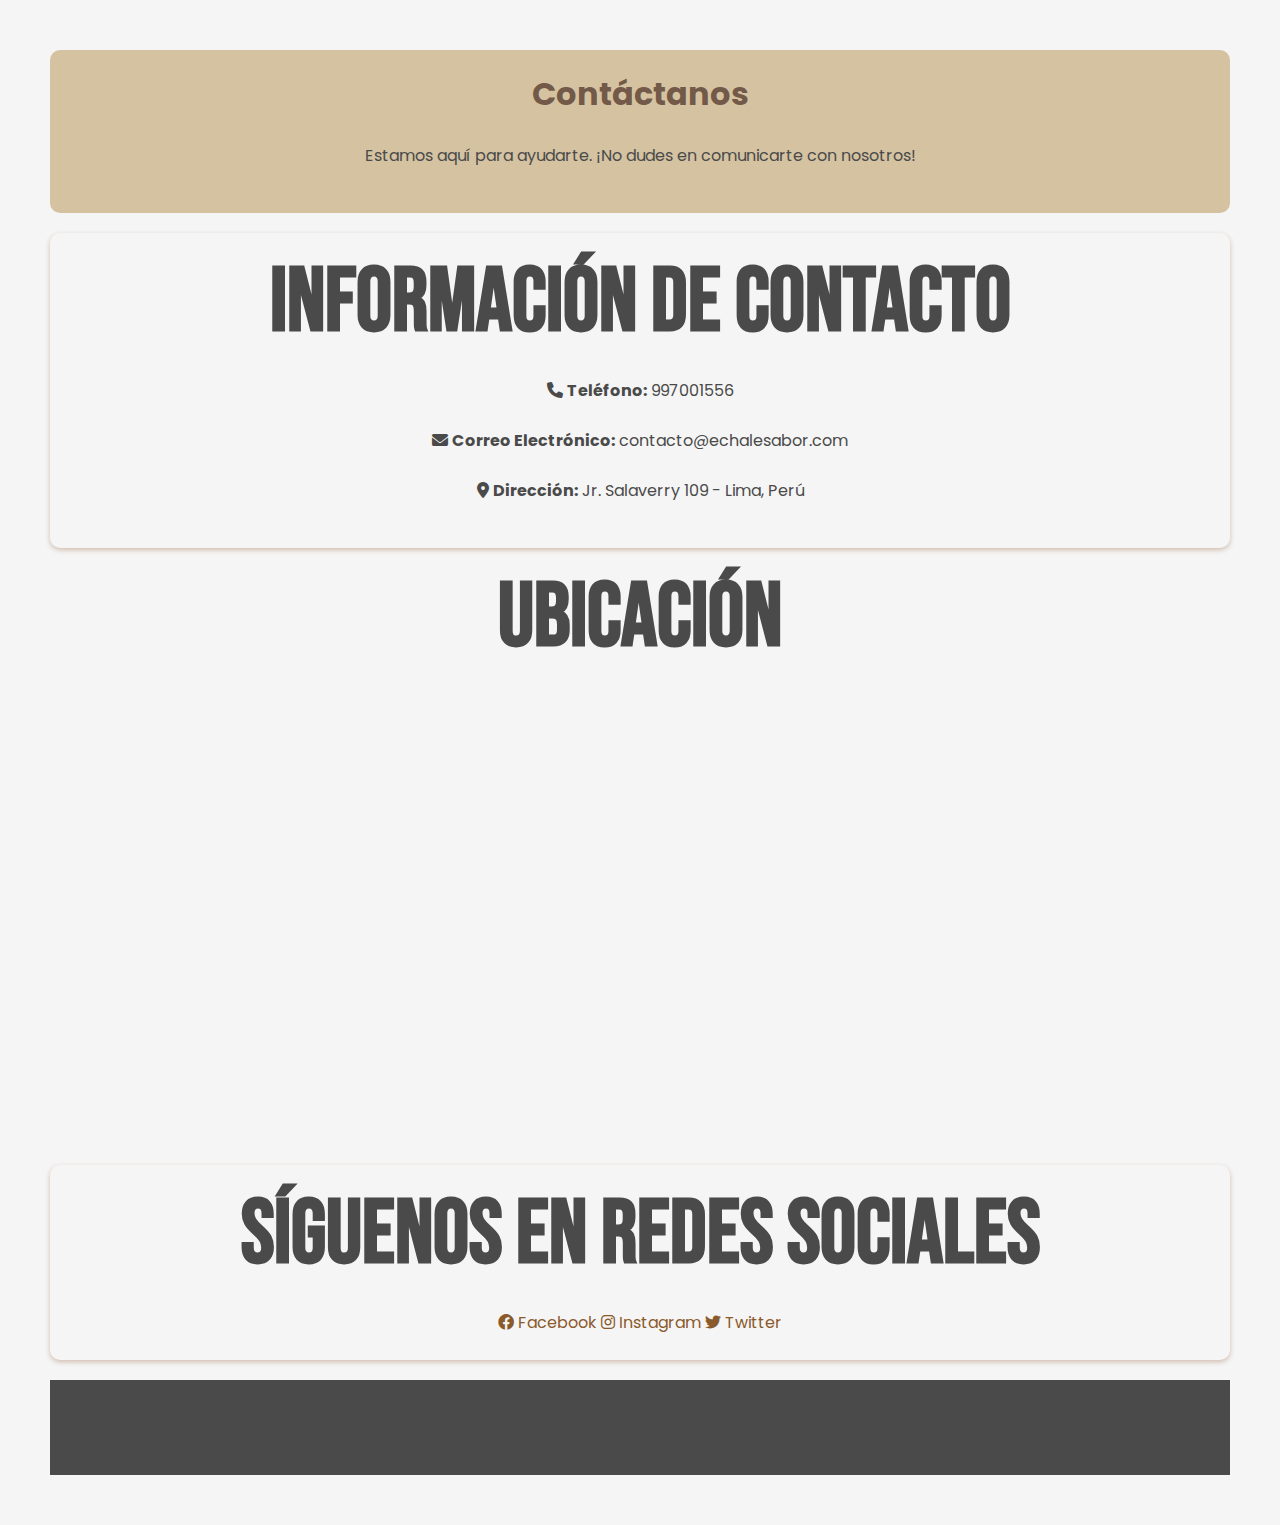
==== contacto.html @ d7a32212 "Add files via upload" ====
<!DOCTYPE html>
<html lang="es">
<head>
    <meta charset="UTF-8">
    <meta name="viewport" content="width=device-width, initial-scale=1.0">
    <title>Contacto - E'Chale Sabor</title>
    <link rel="stylesheet" href="style.css"> <!-- Asegúrate de tener este archivo o ajusta según sea necesario -->
    <link rel="stylesheet" href="https://cdnjs.cloudflare.com/ajax/libs/font-awesome/6.0.0-beta3/css/all.min.css">
</head>
<body>
    <header>
        <h1>Contáctanos</h1>
        <p>Estamos aquí para ayudarte. ¡No dudes en comunicarte con nosotros!</p>
    </header>

    <main>
        <section class="contact-info">
            <h2>Información de Contacto</h2>
            <p><i class="fas fa-phone"></i> <strong>Teléfono:</strong> 997001556</p>
            <p><i class="fas fa-envelope"></i> <strong>Correo Electrónico:</strong> contacto@echalesabor.com</p>
            <p><i class="fas fa-map-marker-alt"></i> <strong>Dirección:</strong> Jr. Salaverry 109 - Lima, Perú</p>
        </section>

        <section id="map" class="map">
            <h2>Ubicación</h2>
            <iframe src="https://www.google.com/maps/embed?pb=!1m18!1m12!1m3!1d3919.012574843016!2d-77.02117168570365!3d-12.046456861825438!2m3!1f0!2f0!3f0!3m2!1i1024!2i768!4f13.1!3m3!1m2!1s0x9105c4b1a2c8b7b7%3A0xa313eb46c448fa66!2sJr.%20Salaverry%20109%2C%20Lima%2C%20Per%C3%BA!5e0!3m2!1ses-419!2sco!4v1695848679001!5m2!1ses-419!2sco" 
                width="600" height="450" style="border:0;" allowfullscreen="" loading="lazy"></iframe>
        </section>

        <section class="social-media">
            <h2>Síguenos en Redes Sociales</h2>
            <a href="https://www.facebook.com" target="_blank"><i class="fab fa-facebook"></i> Facebook</a>
            <a href="https://www.instagram.com" target="_blank"><i class="fab fa-instagram"></i> Instagram</a>
            <a href="https://www.twitter.com" target="_blank"><i class="fab fa-twitter"></i> Twitter</a>
        </section>
    </main>

    <footer>
        <p>© 2023 E'Chale Sabor - Todos los derechos reservados</p>
    </footer>

    <style>
        body {
            font-family: 'Poppins', sans-serif;
            background-color: #f5f5f5;
            color: #53372bc2;
            text-align: center;
            padding: 50px;
        }
        header {
            background-color: #d4c2a1;
            padding: 20px;
            border-radius: 10px;
            margin-bottom: 20px;
        }
        .contact-info, .social-media {
            margin: 20px 0;
            padding: 20px;
            background-color: #f5f5f5;
            border-radius: 10px;
            box-shadow: 0 2px 5px #8542164f;
        }
        a {
            color: #8b5a2b;
            text-decoration: none;
            display: inline-block;
            margin: 5px 0;
        }
        a:hover {
            text-decoration: underline;
        }
        .map {
            margin: 20px 0;
        }
        footer {
            margin-top: 20px;
            padding: 10px;
            background-color: #4a4a4a;
            color: #ffffff;
        }
    </style>
</body>
</html>
---- style.css ----
@import url('https://fonts.googleapis.com/css2?family=Poppins:wght@100;200;300;400;500;600;700;800;900&display=swap');
@import url('https://fonts.googleapis.com/css2?family=Bebas+Neue&display=swap');

* {
    margin: 0;
    padding: 0;
    box-sizing: border-box;
    text-decoration: none;
    list-style: none;
}

body {
    font-family: "Poppins", sans-serif;
    background-color: #f5f5f5; 
    color: #4a4a4a; 
}

.container {
    max-width: 1200px;
    margin: 0 auto;
}

.header {
    background-position: center top;
    background-repeat: no-repeat;
    background-size: cover;
    min-height: 70vh;
    display: flex;
    align-items: center;
    justify-content: center;
    text-align: center;
    background-color: #fff8ea; 
}

.menu {
    position: absolute;
    top: 0;
    left: 0;
    right: 0;
    display: flex;
    align-items: center;
    justify-content: space-between;
    z-index: 1000;
}

.logo {
    background-image: url(img/logo.png);
    font-size: 24px;
    color: #8b5a2b; 
    font-weight: 800;
    text-transform: uppercase;
}

.navbar ul li {
    position: relative;
    float: left;
}

.navbar ul li a {
    font-size: 14px;
    padding: 20px;
    color: #6635196e;
    display: block;
}

.navbar ul li a:hover {
    color: #c19a6b; 
}

#menu {
    display: none;
}

.menu-icono {
    width: 25px;
}

.menu label {
    cursor: pointer;
    display: none;
}

.header-txt {
    margin-bottom: 45px;
}

.header-txt h1, 
.header-txt span, 
.header-txt h3 {
    font-size: 90px;
    letter-spacing: 5px;
    text-transform: uppercase;
    font-family: 'Bebas Neue', cursive;
    color: #8b5a2b; 
    margin-bottom: 15px;
}

.header-txt span {
    font-size: 25px;
}

.header-txt p {
    color: #4a4a4a; 
    padding: 0 250px;
    margin: 25px 0;
}

.btn-1 {
    display: inline-block;
    padding: 11px 25px;
    background-color: #8b5a2b;
    color: #FFFFFF; 
    text-transform: uppercase;
    letter-spacing: 2px;
    font-size: 20px;
    font-family: 'Bebas Neue', cursive;
    margin: 25px 0;
    border: 0;
}

.btn-1:hover {
    background-color: #c19a6b;
}

.header-dir {
    display: flex;
    justify-content: space-between;
    text-align: center;
    margin-top: 20px;
}

.dir h3 {
    font-size: 18px;
}

.dir p {
    font-size: 22px;
    color: #8b5a2b;
    text-transform: uppercase;
}

.welcome {
    display: flex;
}

.welcome-1 {
    background-image: url(img/LOGO\ ECHALE\ SABOR.png);
    background-position: center center;
    background-repeat: no-repeat;
    background-size: cover;
    width: 50%;
}

.welcome-2 {
    width: 50%;
    padding: 150px 250px 150px 100px;
    background-color: #d4c2a1; 
}

h2 {
    font-size: 90px;
    line-height: 100px;
    color: #4a4a4a; 
    text-transform: uppercase;
    font-family: 'Bebas Neue', cursive;
    margin-bottom: 20px;
}

p {
    font-size: 16px;
    color: #4a4a4a; 
    margin: 25px 0;
}

.services {
    padding: 100px 0;
    text-align: center;
}

.services-txt {
    display: flex;
    flex-direction: column;
    align-items: center;
}

hr {
    border: 1px solid #c19a6b; 
    width: 80px;
}

.services-txt p {
    padding: 50px 150px;
}

.service-group {
    display: flex;
    justify-content: space-between;
    margin: 45px 0;
}

.services-1 {
    background-color: #8b592b69; 
    padding: 35px 25px;
    margin: 0 10px;
    border-radius: 15px;
}

.services-1 img {
    width: 25px;
    margin-bottom: 15px;
}

.services-1 h3 {
    font-size: 25px;
    color: #FFFFFF; 
}

.services-1 a {
    color: #c19a6b; 
    font-size: 16px;
}

.prices {
    display: flex;
}

.prices-1 {
    width: 50%;
    padding: 150px 250px 150px 100px;
    background-color: #d4c2a1; 
}

table {
    margin: 40px 0;
    width: 100%;
    text-align: left;
    border-collapse: collapse;
}

tr {
    display: flex;
    justify-content: space-between;
    border-bottom: 1px solid #afafaf;
    margin-bottom: 20px;
}

th {
    color: #4a4a4a; 
    padding-bottom: 15px;
}

td {
    color: #8b592b9c; 
}

.prices-2 {
    background-image: url(img/lista.png);
    background-position: center center;
    background-repeat: no-repeat;
    background-size: cover;
    width: 50%;
}

.personal {
    padding: 100px 0;
    text-align: center;
}

.personal-txt {
    display: flex;
    flex-direction: column;
    align-items: center;
    text-align: center;
    margin-bottom: 25px;
}

.personal-group {
    display: flex;
    justify-content: space-between;
    margin-bottom: 35px;
}

.personal-1 {
    text-align: center;
}

.personal-1 img {
    width: 250px;
    border-radius: 15px;
    margin-bottom: 25px;
}

.personal-1 h3 {
    font-size: 22px;
}

.personal-1 p {
    padding: 0 50px;
}

.personal-1 a {
    color: #c19a6b; 
}

.footer-bg {
    background-position: center center;
    background-repeat: no-repeat;
    background-size: cover;
    text-align: center;
    padding: 100px 0;
    background-color: #c0ac93e3; 
}

form {
    display: flex;
    flex-direction: column;
    align-items: center;
}

.campo-1 {
    margin-bottom: 15px;
}

.campo {
    margin: 5px;
    padding: 20px 15px;
    width: 250px;
    background-color: #e2dbccf1; 
    border: 1px solid #8b5a2b; 
    outline: none;
    border-radius: 10px;
    color: #2b2a2a; 
    font-size: 14px;   
}

textarea {
    width: 520px !important;
}

.footer-txt {
    text-align: center;
    padding: 10px;
    background-color: #4a4a4a; 
    color: #FFFFFF; 
}

@media(max-width:991px) {
    .menu {
        padding: 20px;
    }

    .menu label {
        display: initial;
    }

    .menu .navbar {
        position: absolute;
        top: 100%;
        left: 0;
        right: 0;
        background-color: #d4c2a1; 
        display: none;
    }

    .navbar ul li {
        width: 100%;
    }

    #menu:checked ~ .navbar {
        display: initial;
    }

    .header {
        min-height: 50vh;
    }

    .header-txt h1, 
    .header-txt span, 
    .header-txt h3 {
        font-size: 60px; 
    }

    .header-txt span {
        font-size: 20px;
    }

    .welcome-2 {
        padding: 50px 50px;
    }

    h2 {
        font-size: 40px;
        line-height: 50px;
    }

    .service-group {
        flex-direction: column;
    }

    .services-1 {
        margin: 10px 0;
    }

    .personal-group {
        flex-direction: column;
    }
}
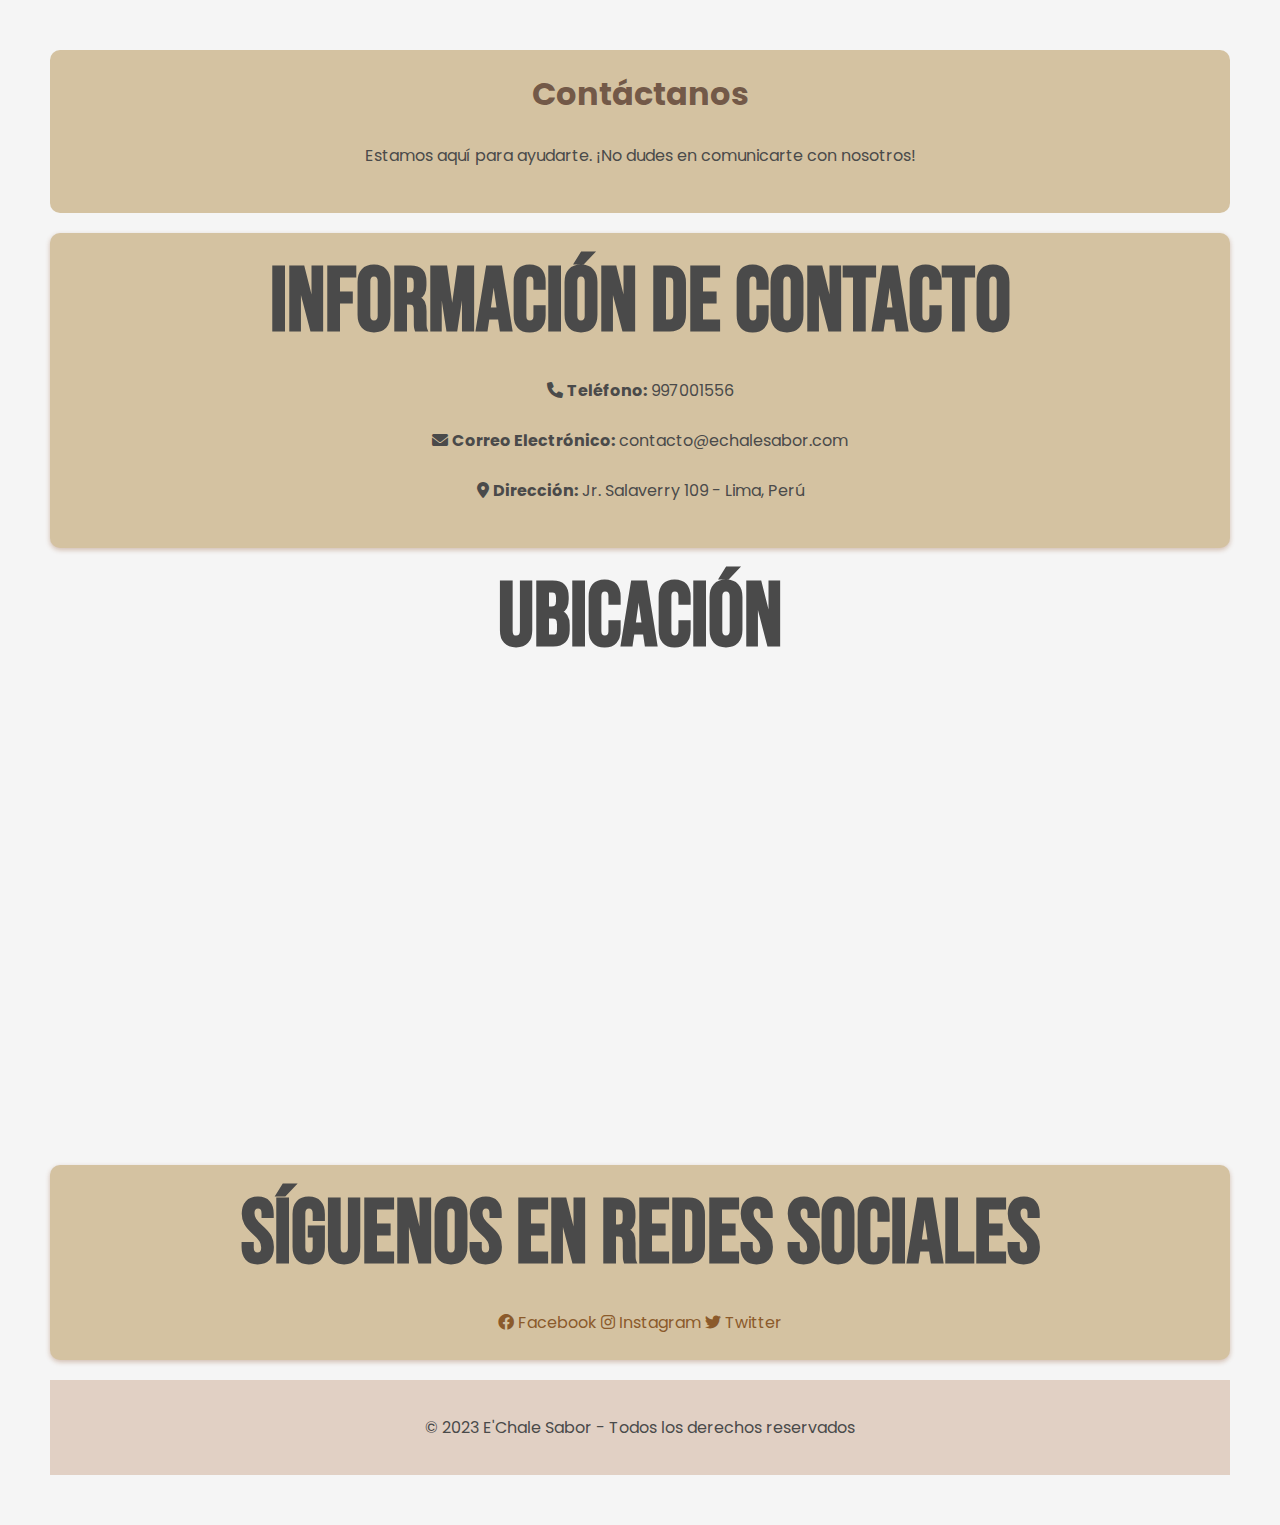
==== commit d1b63731: "Add files via upload" ====
--- a/contacto.html
+++ b/contacto.html
@@ -4,7 +4,7 @@
     <meta charset="UTF-8">
     <meta name="viewport" content="width=device-width, initial-scale=1.0">
     <title>Contacto - E'Chale Sabor</title>
-    <link rel="stylesheet" href="style.css"> <!-- Asegúrate de tener este archivo o ajusta según sea necesario -->
+    <link rel="stylesheet" href="style.css">
     <link rel="stylesheet" href="https://cdnjs.cloudflare.com/ajax/libs/font-awesome/6.0.0-beta3/css/all.min.css">
 </head>
 <body>
@@ -56,7 +56,7 @@
         .contact-info, .social-media {
             margin: 20px 0;
             padding: 20px;
-            background-color: #f5f5f5;
+            background-color: #d4c2a1;
             border-radius: 10px;
             box-shadow: 0 2px 5px #8542164f;
         }
@@ -75,7 +75,7 @@
         footer {
             margin-top: 20px;
             padding: 10px;
-            background-color: #4a4a4a;
+            background-color: #9c4d1938;
             color: #ffffff;
         }
     </style>
--- a/style.css
+++ b/style.css
@@ -18,25 +18,25 @@
 .container {
     max-width: 1200px;
     margin: 0 auto;
+    padding: 0 20px; /* Evita que el contenido toque los bordes en pantallas pequeñas */
 }
 
 .header {
-    background-position: center top;
-    background-repeat: no-repeat;
-    background-size: cover;
+    background-color: #fff8ea; 
     min-height: 70vh;
     display: flex;
     align-items: center;
     justify-content: center;
     text-align: center;
-    background-color: #fff8ea; 
+    position: relative;
+    animation: fadeIn 1s ease; /* Animación al cargar */
 }
 
 .menu {
     position: absolute;
-    top: 0;
-    left: 0;
-    right: 0;
+    top: 20px;
+    left: 20px;
+    right: 20px;
     display: flex;
     align-items: center;
     justify-content: space-between;
@@ -44,15 +44,18 @@
 }
 
 .logo {
-    background-image: url(img/logo.png);
     font-size: 24px;
     color: #8b5a2b; 
     font-weight: 800;
     text-transform: uppercase;
+    transition: color 0.3s;
+}
+
+.logo:hover {
+    color: #c19a6b; /* Efecto hover para el logo */
 }
 
 .navbar ul li {
-    position: relative;
     float: left;
 }
 
@@ -60,11 +63,12 @@
     font-size: 14px;
     padding: 20px;
     color: #6635196e;
-    display: block;
+    transition: color 0.3s, transform 0.3s; /* Transición suave */
 }
 
 .navbar ul li a:hover {
     color: #c19a6b; 
+    transform: translateY(-2px); /* Movimiento en hover */
 }
 
 #menu {
@@ -82,11 +86,11 @@
 
 .header-txt {
     margin-bottom: 45px;
+    animation: slideInUp 0.5s ease; /* Animación de entrada */
 }
 
 .header-txt h1, 
-.header-txt span, 
-.header-txt h3 {
+.header-txt span {
     font-size: 90px;
     letter-spacing: 5px;
     text-transform: uppercase;
@@ -101,8 +105,9 @@
 
 .header-txt p {
     color: #4a4a4a; 
-    padding: 0 250px;
+    padding: 0 50px; /* Ajustado para pantallas pequeñas */
     margin: 25px 0;
+    line-height: 1.6; /* Mejor legibilidad */
 }
 
 .btn-1 {
@@ -116,10 +121,13 @@
     font-family: 'Bebas Neue', cursive;
     margin: 25px 0;
     border: 0;
+    border-radius: 5px; /* Añadido para un mejor diseño */
+    transition: background-color 0.3s, transform 0.3s; /* Transición suave */
 }
 
 .btn-1:hover {
     background-color: #c19a6b;
+    transform: scale(1.05); /* Efecto de escala en hover */
 }
 
 .header-dir {
@@ -141,19 +149,21 @@
 
 .welcome {
     display: flex;
+    flex-direction: row; /* Ajustado para una mejor disposición */
 }
 
 .welcome-1 {
     background-image: url(img/LOGO\ ECHALE\ SABOR.png);
-    background-position: center center;
+    background-position: center;
     background-repeat: no-repeat;
     background-size: cover;
     width: 50%;
+    animation: slideInLeft 0.5s ease;
 }
 
 .welcome-2 {
     width: 50%;
-    padding: 150px 250px 150px 100px;
+    padding: 150px 50px; /* Ajustado para pantallas pequeñas */
     background-color: #d4c2a1; 
 }
 
@@ -189,20 +199,27 @@
 }
 
 .services-txt p {
-    padding: 50px 150px;
+    padding: 50px 20px; /* Ajustado para pantallas pequeñas */
 }
 
 .service-group {
     display: flex;
     justify-content: space-between;
+    flex-wrap: wrap; /* Permite que se ajusten en pantallas pequeñas */
     margin: 45px 0;
 }
 
 .services-1 {
-    background-color: #8b592b69; 
+    background-color: rgba(139, 89, 43, 0.69); 
     padding: 35px 25px;
-    margin: 0 10px;
+    margin: 10px;
     border-radius: 15px;
+    flex: 1 1 300px; /* Añadido para que se ajusten en pantallas pequeñas */
+    transition: transform 0.3s; /* Transición suave */
+}
+
+.services-1:hover {
+    transform: translateY(-5px); /* Efecto de elevación en hover */
 }
 
 .services-1 img {
@@ -215,18 +232,14 @@
     color: #FFFFFF; 
 }
 
-.services-1 a {
-    color: #c19a6b; 
-    font-size: 16px;
-}
-
 .prices {
     display: flex;
+    flex-wrap: wrap; /* Permite que se ajusten en pantallas pequeñas */
 }
 
 .prices-1 {
     width: 50%;
-    padding: 150px 250px 150px 100px;
+    padding: 150px 50px; /* Ajustado para pantallas pequeñas */
     background-color: #d4c2a1; 
 }
 
@@ -238,10 +251,12 @@
 }
 
 tr {
-    display: flex;
-    justify-content: space-between;
     border-bottom: 1px solid #afafaf;
-    margin-bottom: 20px;
+    transition: background-color 0.3s; /* Transición suave */
+}
+
+tr:hover {
+    background-color: rgba(139, 89, 43, 0.1); /* Efecto hover en las filas */
 }
 
 th {
@@ -255,96 +270,102 @@
 
 .prices-2 {
     background-image: url(img/lista.png);
-    background-position: center center;
+    background-position: center;
     background-repeat: no-repeat;
     background-size: cover;
     width: 50%;
 }
 
-.personal {
+.contacto {
     padding: 100px 0;
     text-align: center;
 }
 
-.personal-txt {
+.contacto-container {
+    max-width: 600px;
+    margin: 0 auto; /* Centrado del formulario */
+}
+
+form {
     display: flex;
     flex-direction: column;
     align-items: center;
-    text-align: center;
-    margin-bottom: 25px;
-}
-
-.personal-group {
-    display: flex;
-    justify-content: space-between;
-    margin-bottom: 35px;
-}
-
-.personal-1 {
-    text-align: center;
-}
-
-.personal-1 img {
-    width: 250px;
-    border-radius: 15px;
-    margin-bottom: 25px;
-}
-
-.personal-1 h3 {
-    font-size: 22px;
-}
-
-.personal-1 p {
-    padding: 0 50px;
-}
-
-.personal-1 a {
-    color: #c19a6b; 
-}
-
-.footer-bg {
-    background-position: center center;
-    background-repeat: no-repeat;
-    background-size: cover;
-    text-align: center;
-    padding: 100px 0;
-    background-color: #c0ac93e3; 
-}
-
-form {
-    display: flex;
-    flex-direction: column;
-    align-items: center;
-}
-
-.campo-1 {
-    margin-bottom: 15px;
-}
-
-.campo {
+}
+
+label {
+    margin-bottom: 5px; 
+    font-weight: bold;
+}
+
+input, textarea {
     margin: 5px;
-    padding: 20px 15px;
-    width: 250px;
+    padding: 15px;
+    width: 100%; 
+    max-width: 400px; 
     background-color: #e2dbccf1; 
     border: 1px solid #8b5a2b; 
     outline: none;
     border-radius: 10px;
     color: #2b2a2a; 
     font-size: 14px;   
+    transition: border-color 0.3s; 
+}
+
+input:focus, textarea:focus {
+    border-color: #c19a6b;
 }
 
 textarea {
-    width: 520px !important;
+    height: 100px; 
+}
+
+.footer-bg {
+    background-color: #c0ac93e3; 
+    text-align: center;
+    padding: 100px 0;
 }
 
 .footer-txt {
     text-align: center;
     padding: 10px;
-    background-color: #4a4a4a; 
+    background-color: hsla(32, 55%, 35%, 0.836); 
     color: #FFFFFF; 
 }
 
-@media(max-width:991px) {
+
+@keyframes fadeIn {
+    from {
+        opacity: 0;
+    }
+    to {
+        opacity: 1;
+    }
+}
+
+@keyframes slideInUp {
+    from {
+        transform: translateY(50px);
+        opacity: 0;
+    }
+    to {
+        transform: translateY(0);
+        opacity: 1;
+    }
+}
+
+@keyframes slideInLeft {
+    from {
+        transform: translateX(-50px);
+        opacity: 0;
+    }
+    to {
+        transform: translateX(0);
+        opacity: 1;
+    }
+}
+
+
+@media(max-width: 991px) {
     .menu {
         padding: 20px;
     }
@@ -375,8 +396,7 @@
     }
 
     .header-txt h1, 
-    .header-txt span, 
-    .header-txt h3 {
+    .header-txt span {
         font-size: 60px; 
     }
 
@@ -385,7 +405,7 @@
     }
 
     .welcome-2 {
-        padding: 50px 50px;
+        padding: 50px 20px; 
     }
 
     h2 {
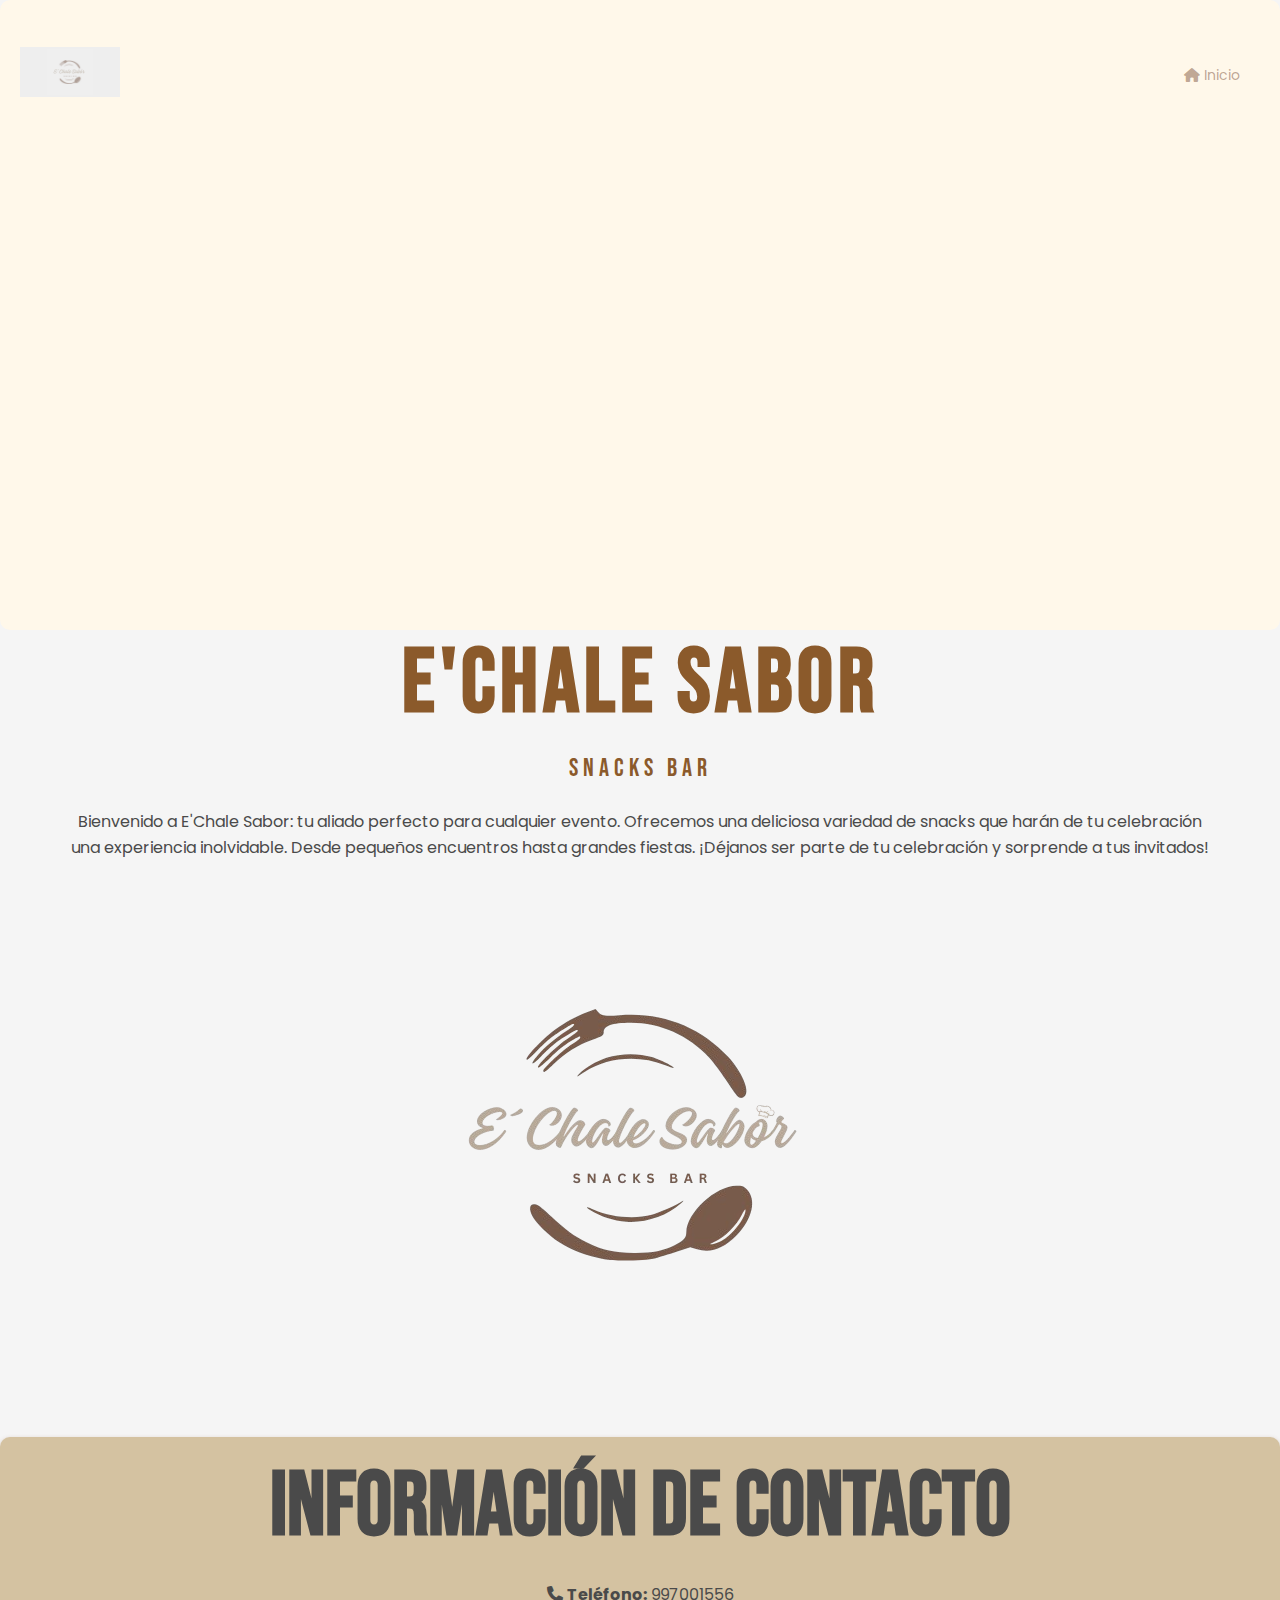
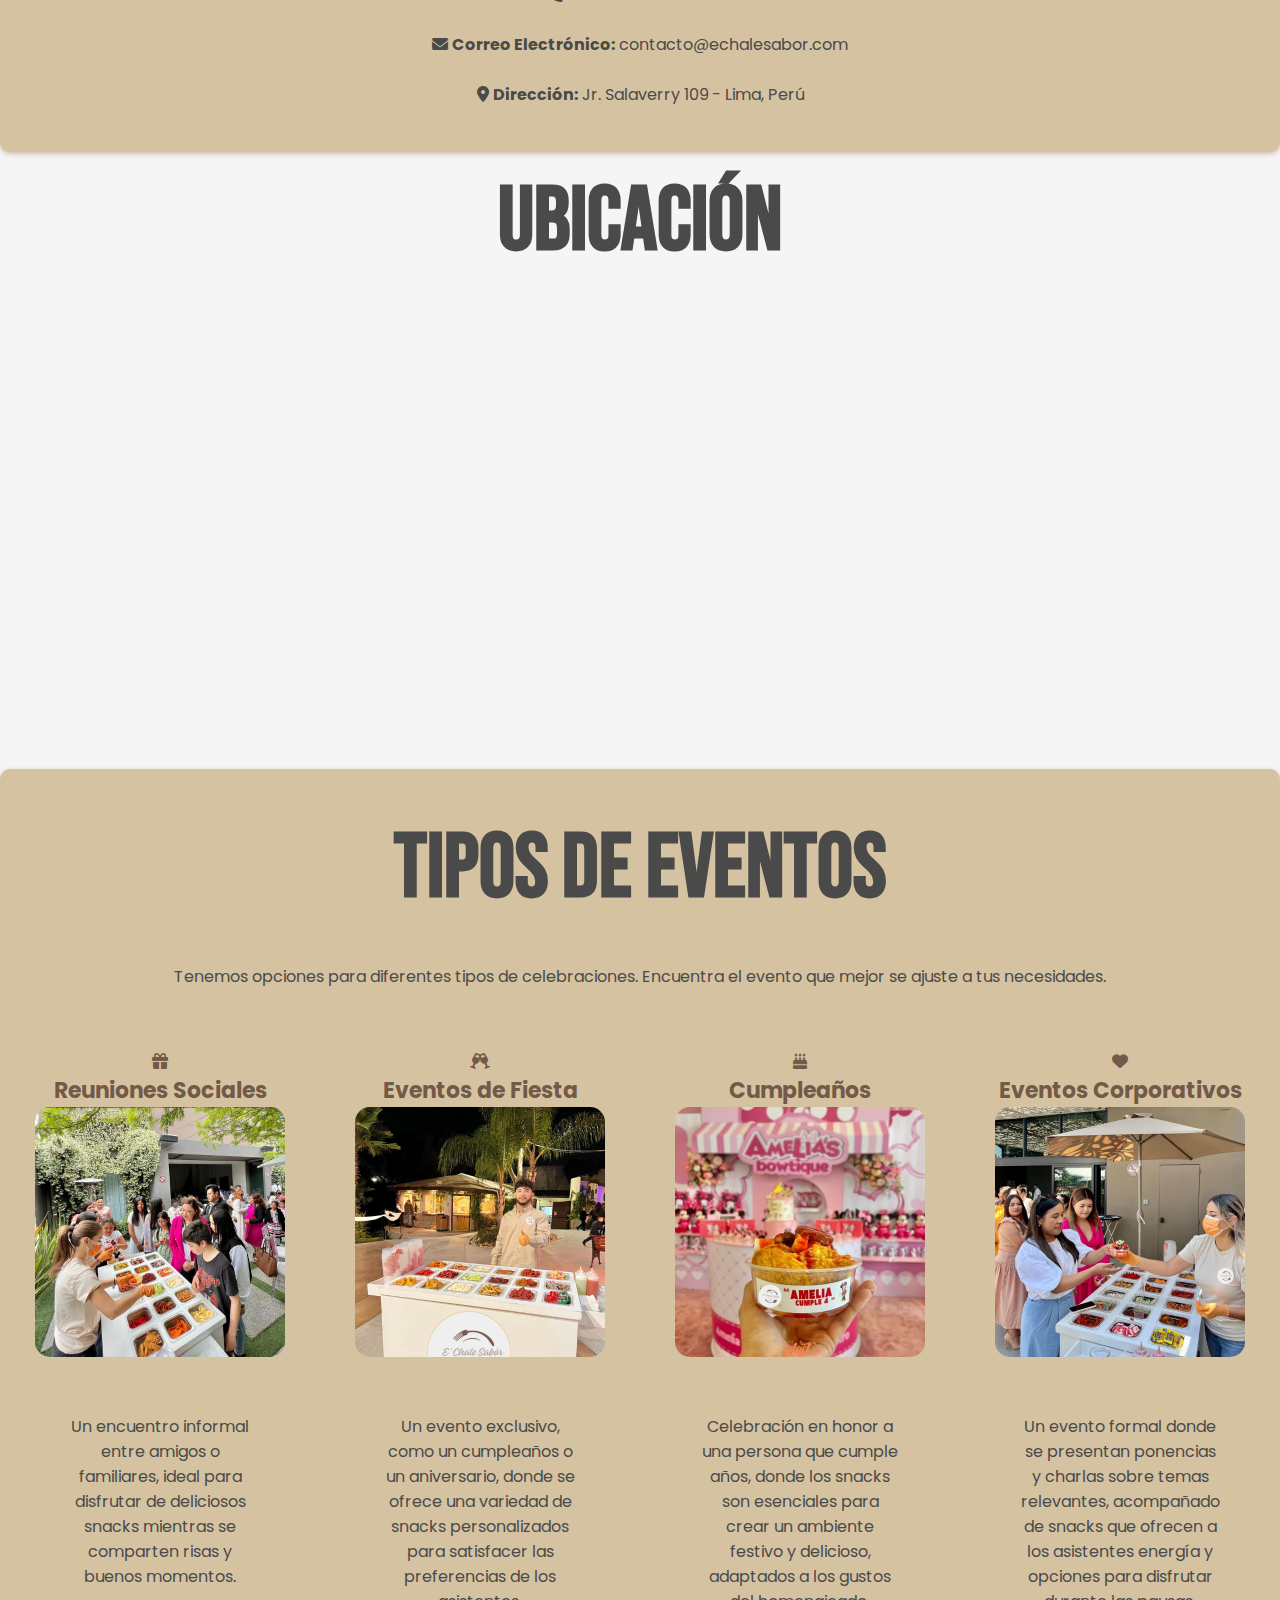
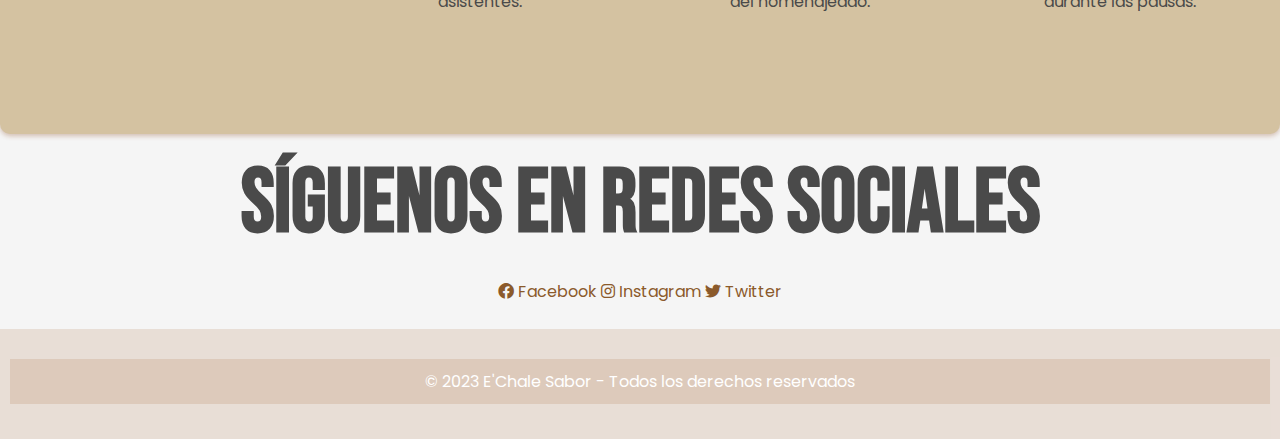
==== commit b76d3173: "Add files via upload" ====
--- a/contacto.html
+++ b/contacto.html
@@ -2,82 +2,248 @@
 <html lang="es">
 <head>
     <meta charset="UTF-8">
+    <meta http-equiv="X-UA-Compatible" content="IE=edge">
     <meta name="viewport" content="width=device-width, initial-scale=1.0">
-    <title>Contacto - E'Chale Sabor</title>
+    <title>E'Chale Sabor</title>
+    <link rel="icon" href="img/LOGO_ECHALE_SABOR.png" type="image/x-icon">
     <link rel="stylesheet" href="style.css">
     <link rel="stylesheet" href="https://cdnjs.cloudflare.com/ajax/libs/font-awesome/6.0.0-beta3/css/all.min.css">
 </head>
 <body>
-    <header>
-        <h1>Contáctanos</h1>
-        <p>Estamos aquí para ayudarte. ¡No dudes en comunicarte con nosotros!</p>
-    </header>
-
-    <main>
-        <section class="contact-info">
-            <h2>Información de Contacto</h2>
-            <p><i class="fas fa-phone"></i> <strong>Teléfono:</strong> 997001556</p>
-            <p><i class="fas fa-envelope"></i> <strong>Correo Electrónico:</strong> contacto@echalesabor.com</p>
-            <p><i class="fas fa-map-marker-alt"></i> <strong>Dirección:</strong> Jr. Salaverry 109 - Lima, Perú</p>
-        </section>
-
-        <section id="map" class="map">
-            <h2>Ubicación</h2>
-            <iframe src="https://www.google.com/maps/embed?pb=!1m18!1m12!1m3!1d3919.012574843016!2d-77.02117168570365!3d-12.046456861825438!2m3!1f0!2f0!3f0!3m2!1i1024!2i768!4f13.1!3m3!1m2!1s0x9105c4b1a2c8b7b7%3A0xa313eb46c448fa66!2sJr.%20Salaverry%20109%2C%20Lima%2C%20Per%C3%BA!5e0!3m2!1ses-419!2sco!4v1695848679001!5m2!1ses-419!2sco" 
-                width="600" height="450" style="border:0;" allowfullscreen="" loading="lazy"></iframe>
-        </section>
-
-        <section class="social-media">
-            <h2>Síguenos en Redes Sociales</h2>
-            <a href="https://www.facebook.com" target="_blank"><i class="fab fa-facebook"></i> Facebook</a>
-            <a href="https://www.instagram.com" target="_blank"><i class="fab fa-instagram"></i> Instagram</a>
-            <a href="https://www.twitter.com" target="_blank"><i class="fab fa-twitter"></i> Twitter</a>
-        </section>
-    </main>
-
-    <footer>
-        <p>© 2023 E'Chale Sabor - Todos los derechos reservados</p>
-    </footer>
-
-    <style>
-        body {
-            font-family: 'Poppins', sans-serif;
-            background-color: #f5f5f5;
-            color: #53372bc2;
-            text-align: center;
-            padding: 50px;
-        }
-        header {
-            background-color: #d4c2a1;
-            padding: 20px;
-            border-radius: 10px;
-            margin-bottom: 20px;
-        }
-        .contact-info, .social-media {
-            margin: 20px 0;
-            padding: 20px;
-            background-color: #d4c2a1;
-            border-radius: 10px;
-            box-shadow: 0 2px 5px #8542164f;
-        }
-        a {
-            color: #8b5a2b;
-            text-decoration: none;
-            display: inline-block;
-            margin: 5px 0;
-        }
-        a:hover {
-            text-decoration: underline;
-        }
-        .map {
-            margin: 20px 0;
-        }
-        footer {
-            margin-top: 20px;
-            padding: 10px;
-            background-color: #9c4d1938;
-            color: #ffffff;
-        }
-    </style>
+
+<header class="header">
+    <div class="menu container">
+        <a href="index.html" class="logo" aria-label="Ir a la página de inicio">
+            <img src="img/logo.png" alt="Logo de E'Chale Sabor" style="height: 50px;"> 
+        </a>
+        <input type="checkbox" id="menu" aria-hidden="true">
+        <label for="menu" aria-label="Abrir menú">
+            <img src="img/rounded_13741165.png" class="menu-icono" alt="Ícono del menú">
+        </label>
+        <nav class="navbar" aria-label="Navegación principal">
+            <ul>
+                <li><a href="index.html" aria-label="Ir a la página de inicio"><i class="fas fa-home"></i> Inicio</a></li>
+            </ul>
+        </nav>
+    </div>
+</header>
+
+<main>
+    <section class="header-content container">
+        <div class="header-txt">
+            <h1>E'Chale Sabor</h1>
+            <span>Snacks Bar</span>
+            <p>
+                Bienvenido a E'Chale Sabor: tu aliado perfecto para cualquier evento. 
+                Ofrecemos una deliciosa variedad de snacks que harán de tu celebración una experiencia inolvidable. 
+                Desde pequeños encuentros hasta grandes fiestas. ¡Déjanos ser parte de tu celebración y sorprende a tus invitados!
+            </p>
+            <img src="img/LOGO_ECHALE_SABOR.png" alt="Logo de E'Chale Sabor" style="height: 500px;"> 
+        </div>
+    </section>
+
+    <section class="contact-info">
+        <h2>Información de Contacto</h2>
+        <p><i class="fas fa-phone"></i> <strong>Teléfono:</strong> 997001556</p>
+        <p><i class="fas fa-envelope"></i> <strong>Correo Electrónico:</strong> contacto@echalesabor.com</p>
+        <p><i class="fas fa-map-marker-alt"></i> <strong>Dirección:</strong> Jr. Salaverry 109 - Lima, Perú</p>
+    </section>
+
+    <section id="map" class="map">
+        <h2>Ubicación</h2>
+        <iframe src="https://www.google.com/maps/embed?pb=!1m18!1m12!1m3!1d3919.012574843016!2d-77.02117168570365!3d-12.046456861825438!2m3!1f0!2f0!3f0!3m2!1i1024!2i768!4f13.1!3m3!1m2!1s0x9105c4b1a2c8b7b7%3A0xa313eb46c448fa66!2sJr.%20Salaverry%20109%2C%20Lima%2C%20Per%C3%BA!5e0!3m2!1ses-419!2sco!4v1695848679001!5m2!1ses-419!2sco" 
+                width="600" height="450" style="border:0;" allowfullscreen="" loading="lazy" aria-label="Ubicación de E'Chale Sabor en Google Maps"></iframe>
+    </section>
+
+    <section class="personal">
+        <div class="personal-txt">
+            <h2>Tipos de Eventos</h2>
+            <p>Tenemos opciones para diferentes tipos de celebraciones. Encuentra el evento que mejor se ajuste a tus necesidades.</p>
+        </div>
+
+        <div class="personal-group">
+            <div class="personal-1">
+                <i class="fas fa-gift"></i>
+                <h3>Reuniones Sociales</h3>
+                <img src="img/evento 4.png" alt="Reunión social con snacks" class="welcome-image">
+                <p>
+                    Un encuentro informal entre amigos o familiares, ideal para disfrutar de deliciosos snacks mientras se comparten risas y buenos momentos.
+                </p>
+            </div>
+
+            <div class="personal-1">
+                <i class="fas fa-glass-cheers"></i>
+                <h3>Eventos de Fiesta</h3>
+                <img src="img/evento 1.png" alt="Fiesta con snacks" class="welcome-image">
+                <p>
+                    Un evento exclusivo, como un cumpleaños o un aniversario, donde se ofrece una variedad 
+                    de snacks personalizados para satisfacer las preferencias de los asistentes.
+                </p>
+            </div>
+
+            <div class="personal-1">
+                <i class="fas fa-birthday-cake"></i>
+                <h3>Cumpleaños</h3>
+                <img src="img/evento 6.png" alt="Celebración de cumpleaños con snacks" class="welcome-image">
+                <p>
+                    Celebración en honor a una persona que cumple años, donde los snacks son esenciales para crear un ambiente festivo y delicioso, 
+                    adaptados a los gustos del homenajeado.
+                </p>
+            </div>
+
+            <div class="personal-1">
+                <i class="fas fa-heart"></i>
+                <h3>Eventos Corporativos</h3>
+                <img src="img/evento 5.png" alt="Evento corporativo con snacks" class="welcome-image">
+                <p>
+                    Un evento formal donde se presentan ponencias y charlas sobre temas relevantes, 
+                    acompañado de snacks que ofrecen a los asistentes energía y opciones para disfrutar durante las pausas.
+                </p>
+            </div>
+        </div>
+    </section>
+
+    <section class="social-media">
+        <h2>Síguenos en Redes Sociales</h2>
+        <a href="https://www.facebook.com" target="_blank" aria-label="Ir a Facebook"><i class="fab fa-facebook"></i> Facebook</a>
+        <a href="https://www.instagram.com" target="_blank" aria-label="Ir a Instagram"><i class="fab fa-instagram"></i> Instagram</a>
+        <a href="https://www.twitter.com" target="_blank" aria-label="Ir a Twitter"><i class="fab fa-twitter"></i> Twitter</a>
+    </section>
+</main>
+
+<footer>
+    <p>© 2023 E'Chale Sabor - Todos los derechos reservados</p>
+</footer>
+<style>
+body {
+    font-family: 'Poppins', sans-serif;
+    background-color: #f5f5f5;
+    color: #53372bc2;
+    text-align: center;
+    padding: 0;
+    margin: 0; 
+}
+
+header {
+    background-color: #d4c2a1;
+    padding: 10px 20px;
+    border-radius: 10px;
+}
+
+.contact-info, .personal {
+    margin: 20px 0;
+    padding: 20px;
+    background-color: #d4c2a1;
+    border-radius: 10px;
+    box-shadow: 0 2px 5px #8542164f;
+}
+
+a {
+    color: #8b5a2b;
+    text-decoration: none;
+    display: inline-block;
+    margin: 5px 0;
+}
+
+a:hover {
+    text-decoration: underline;
+}
+
+.map {
+    margin: 20px 0;
+}
+
+.personal {
+    padding: 50px 0;
+    text-align: center;
+}
+
+.personal-txt {
+    display: flex;
+    flex-direction: column;
+    align-items: center;
+    text-align: center;
+    margin-bottom: 25px;
+}
+
+.personal-group {
+    display: flex;
+    justify-content: space-between;
+    margin-bottom: 35px;
+    flex-wrap: wrap;
+}
+
+.personal-1 {
+    flex: 1 1 200px;
+    margin: 10px;
+    text-align: center;
+}
+
+.personal-1 img {
+    width: 250px;
+    border-radius: 15px;
+    margin-bottom: 25px;
+}
+
+.personal-1 h3 {
+    font-size: 22px;
+}
+
+.personal-1 p {
+    padding: 0 50px;
+}
+
+.personal-1 a {
+    color: #c19a6b;
+}
+
+footer, footer * {
+    margin-top: 20px;
+    padding: 10px;
+    background-color: #9c4d1923;
+    color: #ffffff;
+}
+
+
+.header-content {
+    margin-top: 0;
+    padding-top: 0;
+}
+
+main, .header {
+    margin-top: 0;
+    padding-top: 0;
+}
+
+.header-txt, .header-content {
+    margin-top: 0;
+}
+
+.header {
+    overflow: hidden;
+}
+
+@media (max-width: 768px) {
+    .personal-group {
+        flex-direction: column; 
+        align-items: center;
+    }
+    
+    .personal-1 img {
+        width: 80%; 
+    }
+    
+    .personal-1 p {
+        padding: 0 20px; 
+    }
+
+    .footer-txt {
+        padding: 10px;
+    }
+}
+
+
+</style>
 </body>
 </html>
+
--- a/style.css
+++ b/style.css
@@ -16,9 +16,9 @@
 }
 
 .container {
-    max-width: 1200px;
+    max-width: 100%; 
     margin: 0 auto;
-    padding: 0 20px; /* Evita que el contenido toque los bordes en pantallas pequeñas */
+    padding: 0 20px; 
 }
 
 .header {
@@ -29,64 +29,86 @@
     justify-content: center;
     text-align: center;
     position: relative;
-    animation: fadeIn 1s ease; /* Animación al cargar */
+    animation: fadeIn 1s ease; 
+}
+
+.header-container {
+    display: flex;
+    justify-content: space-between;
+    align-items: center;
+    padding: 0 20px;
+    flex-direction: row; 
+}
+
+.header-left {
+    flex: 1;
+}
+
+.header-right {
+    display: flex;
+    align-items: center ;
+}
+
+.logo img {
+
 }
 
 .menu {
     position: absolute;
     top: 20px;
-    left: 20px;
-    right: 20px;
+    left: 0px;
+    right: auto;
     display: flex;
     align-items: center;
-    justify-content: space-between;
-    z-index: 1000;
-}
-
-.logo {
-    font-size: 24px;
-    color: #8b5a2b; 
-    font-weight: 800;
-    text-transform: uppercase;
-    transition: color 0.3s;
-}
-
-.logo:hover {
-    color: #c19a6b; /* Efecto hover para el logo */
+    justify-content: flex-end;
+    width: 100%;
+    padding: 20px;
+}
+
+.menu-icono {
+    width: 25px;
+}
+
+.menu label {
+    cursor: pointer;
+    display: none;
+}
+
+.navbar {
+    margin-left: auto;
+}
+
+.navbar ul {
+    display: flex;
+    list-style-type: none;
+    margin: 0;
+    padding: 0;
 }
 
 .navbar ul li {
-    float: left;
+    margin-left: 10px;
 }
 
 .navbar ul li a {
     font-size: 14px;
     padding: 20px;
     color: #6635196e;
-    transition: color 0.3s, transform 0.3s; /* Transición suave */
+    transition: color 0.3s, transform 0.3s;
 }
 
 .navbar ul li a:hover {
-    color: #c19a6b; 
-    transform: translateY(-2px); /* Movimiento en hover */
+    color: #c19a6b;
+    transform: translateY(-2px);
 }
 
 #menu {
     display: none;
 }
 
-.menu-icono {
-    width: 25px;
-}
-
-.menu label {
-    cursor: pointer;
-    display: none;
-}
-
 .header-txt {
     margin-bottom: 45px;
-    animation: slideInUp 0.5s ease; /* Animación de entrada */
+    margin-top: 100px;
+    animation: slideInUp 0.5s ease;
 }
 
 .header-txt h1, 
@@ -105,9 +127,9 @@
 
 .header-txt p {
     color: #4a4a4a; 
-    padding: 0 50px; /* Ajustado para pantallas pequeñas */
+    padding: 0 50px;
     margin: 25px 0;
-    line-height: 1.6; /* Mejor legibilidad */
+    line-height: 1.6;
 }
 
 .btn-1 {
@@ -121,13 +143,13 @@
     font-family: 'Bebas Neue', cursive;
     margin: 25px 0;
     border: 0;
-    border-radius: 5px; /* Añadido para un mejor diseño */
-    transition: background-color 0.3s, transform 0.3s; /* Transición suave */
+    border-radius: 5px;
+    transition: background-color 0.3s, transform 0.3s;
 }
 
 .btn-1:hover {
     background-color: #c19a6b;
-    transform: scale(1.05); /* Efecto de escala en hover */
+    transform: scale(1.05);
 }
 
 .header-dir {
@@ -149,21 +171,32 @@
 
 .welcome {
     display: flex;
-    flex-direction: row; /* Ajustado para una mejor disposición */
+    flex-direction: row;
 }
 
 .welcome-1 {
-    background-image: url(img/LOGO\ ECHALE\ SABOR.png);
+    background-image: url(img/LOGO_ECHALE_SABOR.png); 
     background-position: center;
     background-repeat: no-repeat;
     background-size: cover;
     width: 50%;
     animation: slideInLeft 0.5s ease;
+    position: relative; 
+}
+
+.text-overlay {
+    position: absolute; 
+    top: 0; 
+    left: 0; 
+    width: 100%; 
+    color: white; 
+    padding: 20px; 
+    text-align: center;
 }
 
 .welcome-2 {
     width: 50%;
-    padding: 150px 50px; /* Ajustado para pantallas pequeñas */
+    padding: 150px 50px;
     background-color: #d4c2a1; 
 }
 
@@ -199,13 +232,13 @@
 }
 
 .services-txt p {
-    padding: 50px 20px; /* Ajustado para pantallas pequeñas */
+    padding: 50px 20px;
 }
 
 .service-group {
     display: flex;
     justify-content: space-between;
-    flex-wrap: wrap; /* Permite que se ajusten en pantallas pequeñas */
+    flex-wrap: wrap;
     margin: 45px 0;
 }
 
@@ -214,16 +247,17 @@
     padding: 35px 25px;
     margin: 10px;
     border-radius: 15px;
-    flex: 1 1 300px; /* Añadido para que se ajusten en pantallas pequeñas */
-    transition: transform 0.3s; /* Transición suave */
+    flex: 1 1 300px;
+    transition: transform 0.3s;
 }
 
 .services-1:hover {
-    transform: translateY(-5px); /* Efecto de elevación en hover */
+    transform: translateY(-5px);
 }
 
 .services-1 img {
-    width: 25px;
+    max-width: 100%; 
+    height: auto; 
     margin-bottom: 15px;
 }
 
@@ -234,12 +268,12 @@
 
 .prices {
     display: flex;
-    flex-wrap: wrap; /* Permite que se ajusten en pantallas pequeñas */
+    flex-wrap: wrap;
 }
 
 .prices-1 {
     width: 50%;
-    padding: 150px 50px; /* Ajustado para pantallas pequeñas */
+    padding: 150px 50px;
     background-color: #d4c2a1; 
 }
 
@@ -252,11 +286,11 @@
 
 tr {
     border-bottom: 1px solid #afafaf;
-    transition: background-color 0.3s; /* Transición suave */
+    transition: background-color 0.3s;
 }
 
 tr:hover {
-    background-color: rgba(139, 89, 43, 0.1); /* Efecto hover en las filas */
+    background-color: rgba(139, 89, 43, 0.1);
 }
 
 th {
@@ -269,11 +303,43 @@
 }
 
 .prices-2 {
-    background-image: url(img/lista.png);
+    background-image: url(img/lista.png); 
     background-position: center;
     background-repeat: no-repeat;
     background-size: cover;
     width: 50%;
+    animation: slideInLeft 0.5s ease;
+    position: relative; 
+}
+
+.prices-2 .text-overlay {
+    position: absolute; 
+    top: 0; 
+    left: 0; 
+    width: 100%; 
+    height: 100%; 
+    color: white; 
+    padding: 20px;
+    display: flex;
+    flex-direction: column;
+    justify-content: center;
+    text-align: center; 
+    background-color: rgba(0, 0, 0, 0.4);
+}
+
+.prices-2 h2 {
+    font-size: 60px;
+    line-height: 70px;
+    color: #fff;
+    font-family: 'Bebas Neue', cursive;
+    margin-bottom: 20px;
+}
+
+.prices-2 p {
+    font-size: 18px;
+    color: #fff;
+    padding: 10px;
+    line-height: 1.6;
 }
 
 .contacto {
@@ -283,7 +349,7 @@
 
 .contacto-container {
     max-width: 600px;
-    margin: 0 auto; /* Centrado del formulario */
+    margin: 0 auto;
 }
 
 form {
@@ -308,7 +374,7 @@
     border-radius: 10px;
     color: #2b2a2a; 
     font-size: 14px;   
-    transition: border-color 0.3s; 
+    transition: border-color 0.3s;
 }
 
 input:focus, textarea:focus {
@@ -324,13 +390,16 @@
     text-align: center;
     padding: 100px 0;
 }
-
+footer, footer * {
+    color: #ffffff; 
+}
 .footer-txt {
     text-align: center;
     padding: 10px;
-    background-color: hsla(32, 55%, 35%, 0.836); 
-    color: #FFFFFF; 
-}
+    background-color: #c19a6b; 
+    color: #ffffff; 
+}
+
 
 
 @keyframes fadeIn {
@@ -364,64 +433,73 @@
     }
 }
 
-
-@media(max-width: 991px) {
-    .menu {
-        padding: 20px;
-    }
-
-    .menu label {
-        display: initial;
-    }
-
-    .menu .navbar {
-        position: absolute;
-        top: 100%;
-        left: 0;
-        right: 0;
-        background-color: #d4c2a1; 
-        display: none;
-    }
-
-    .navbar ul li {
+@media (max-width: 768px) {
+    .header-container {
+        flex-direction: column; 
+        text-align: center;
+    }
+
+    .header-left, .header-right {
+        flex: none;
+    }
+
+    .header-txt h1, .header-txt span {
+        font-size: 50px;
+    }
+
+    .header-dir {
+        flex-direction: column; 
+        text-align: center;
+    }
+
+    .welcome {
+        flex-direction: column; 
+        align-items: center;
+    }
+
+    .welcome-1 {
+        width: 100%; 
+        height: 300px;
+        background-size: cover;
+    }
+
+    .welcome-2 {
         width: 100%;
-    }
-
-    #menu:checked ~ .navbar {
-        display: initial;
-    }
-
-    .header {
-        min-height: 50vh;
-    }
-
-    .header-txt h1, 
-    .header-txt span {
-        font-size: 60px; 
-    }
-
-    .header-txt span {
-        font-size: 20px;
-    }
-
-    .welcome-2 {
+        padding: 50px 20px;
+    }
+
+    .services {
         padding: 50px 20px; 
     }
 
-    h2 {
-        font-size: 40px;
-        line-height: 50px;
-    }
-
     .service-group {
-        flex-direction: column;
-    }
-
-    .services-1 {
-        margin: 10px 0;
-    }
-
-    .personal-group {
-        flex-direction: column;
-    }
-}
+        flex-direction: column; 
+        align-items: center;
+    }
+
+    .prices {
+        flex-direction: column; 
+    }
+
+    .prices-1, .prices-2 {
+        width: 100%; 
+        padding: 20px; 
+    }
+
+    .prices-2 {
+        height: 300px;
+        background-size: cover;
+        background-position: top; 
+        display: flex;
+        align-items: flex-start;
+    }
+
+    .contacto-container {
+        width: 100%; 
+        max-width: 100%;
+    }
+
+    .footer-txt {
+        padding: 10px;
+    }
+}
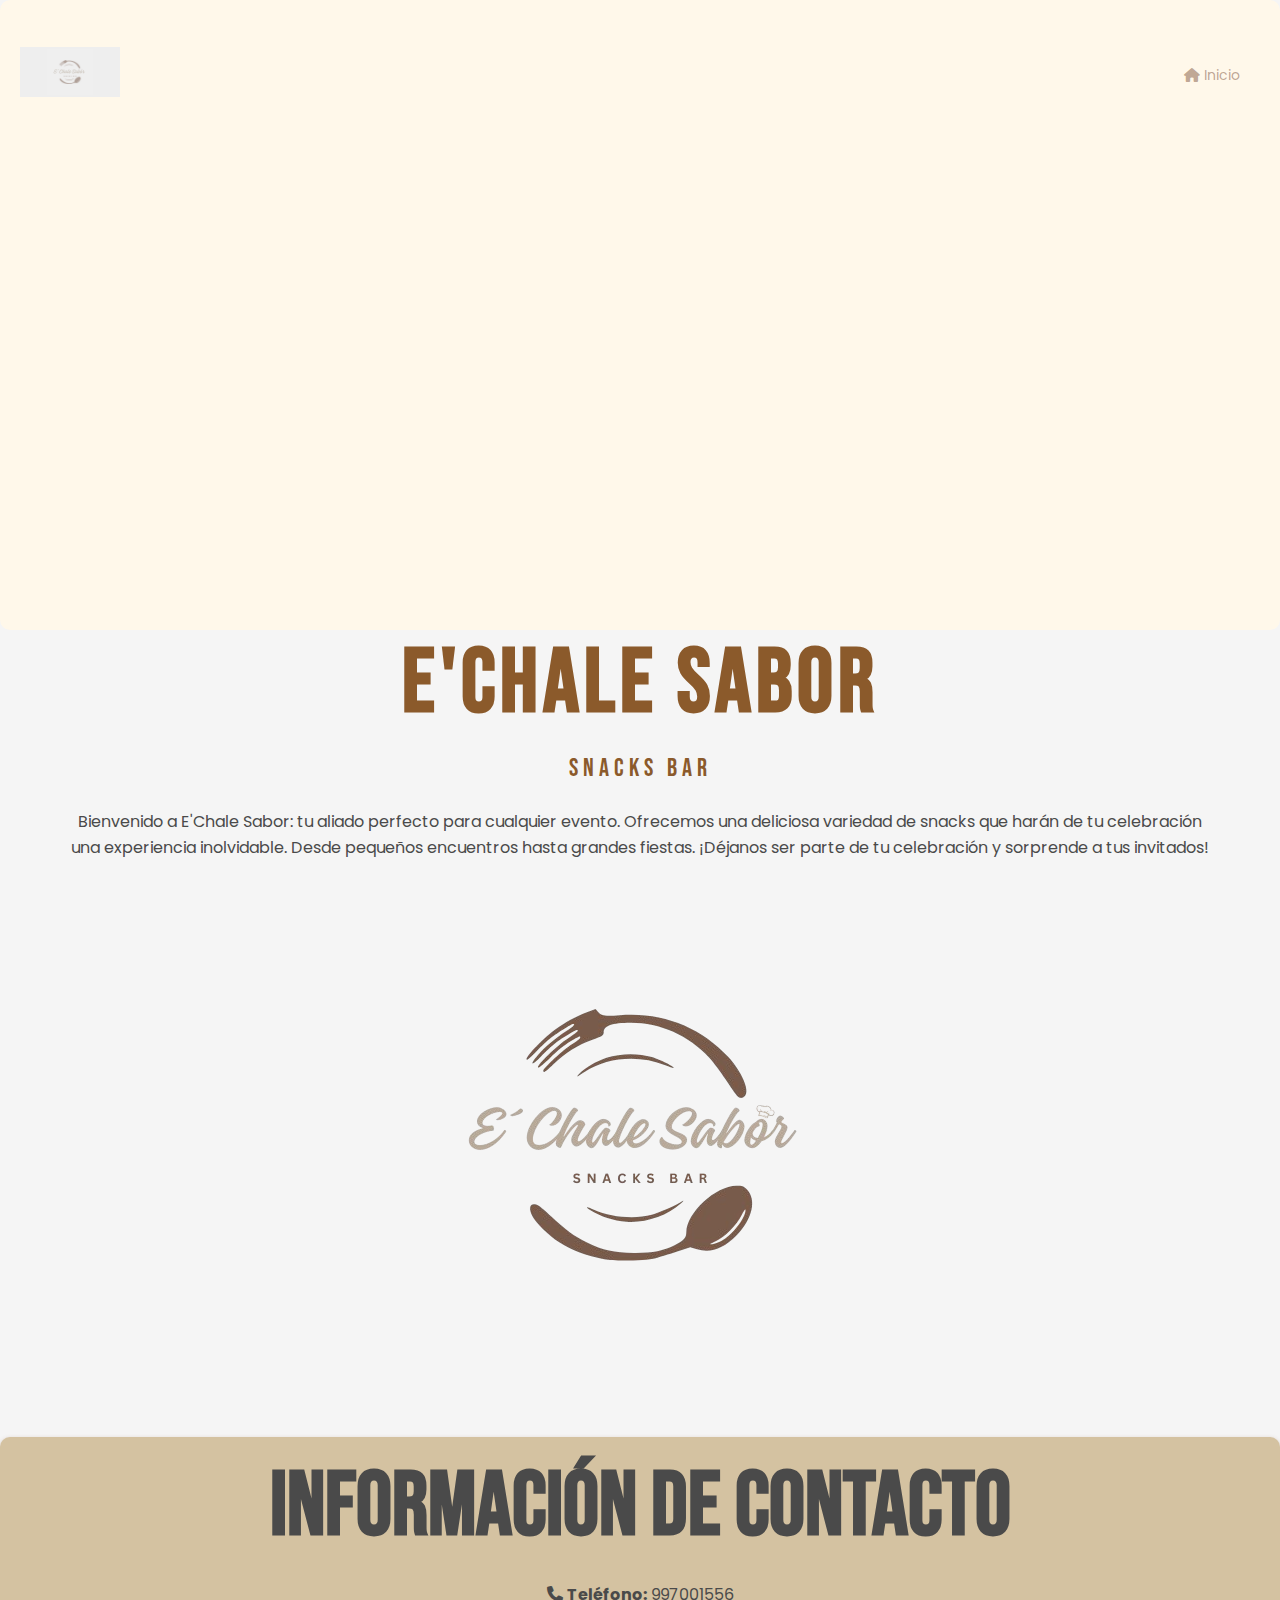
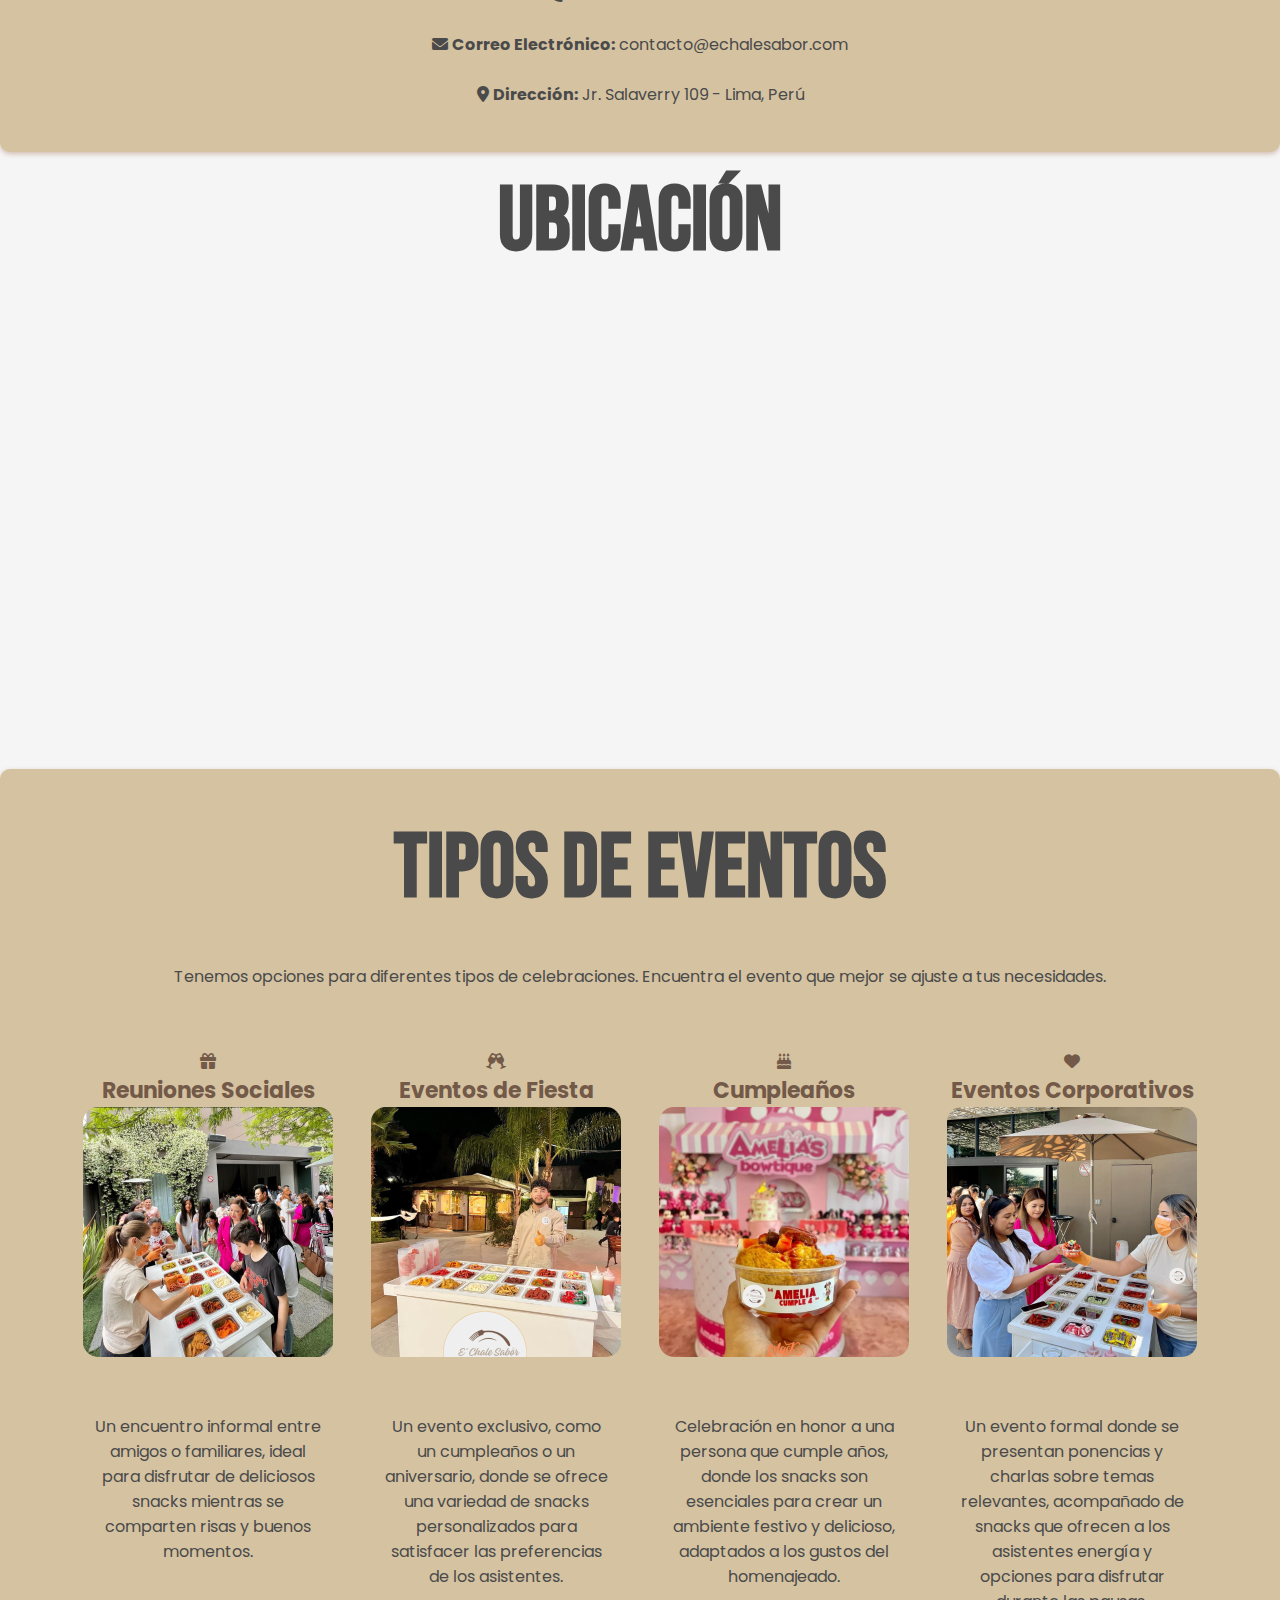
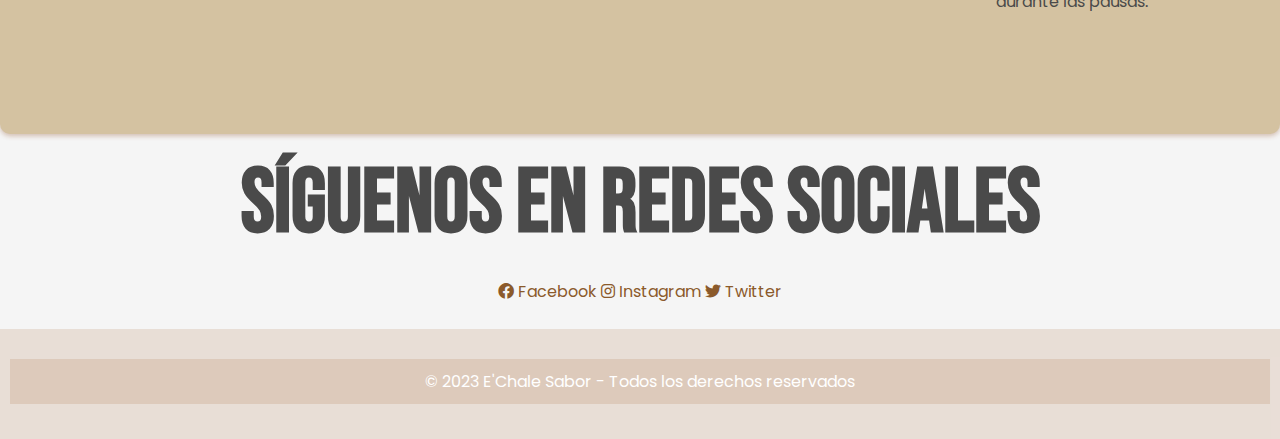
==== commit c05f1fdc: "Add files via upload" ====
--- a/contacto.html
+++ b/contacto.html
@@ -114,6 +114,7 @@
 <footer>
     <p>© 2023 E'Chale Sabor - Todos los derechos reservados</p>
 </footer>
+
 <style>
 body {
     font-family: 'Poppins', sans-serif;
@@ -121,12 +122,12 @@
     color: #53372bc2;
     text-align: center;
     padding: 0;
-    margin: 0; 
+    margin: 0;
 }
 
 header {
     background-color: #d4c2a1;
-    padding: 10px 20px;
+    padding: 10px 5%;
     border-radius: 10px;
 }
 
@@ -154,7 +155,7 @@
 }
 
 .personal {
-    padding: 50px 0;
+    padding: 50px 5%;
     text-align: center;
 }
 
@@ -180,7 +181,8 @@
 }
 
 .personal-1 img {
-    width: 250px;
+    width: 100%;
+    max-width: 250px;
     border-radius: 15px;
     margin-bottom: 25px;
 }
@@ -190,7 +192,7 @@
 }
 
 .personal-1 p {
-    padding: 0 50px;
+    padding: 0 20px;
 }
 
 .personal-1 a {
@@ -204,7 +206,6 @@
     color: #ffffff;
 }
 
-
 .header-content {
     margin-top: 0;
     padding-top: 0;
@@ -223,18 +224,28 @@
     overflow: hidden;
 }
 
+@media (max-width: 1024px) {
+    .personal-group {
+        justify-content: center;
+    }
+}
+
 @media (max-width: 768px) {
     .personal-group {
-        flex-direction: column; 
+        flex-direction: column;
         align-items: center;
     }
-    
+
     .personal-1 img {
-        width: 80%; 
-    }
-    
+        width: 80%;
+    }
+
     .personal-1 p {
-        padding: 0 20px; 
+        padding: 0 20px;
+    }
+
+    footer {
+        text-align: center;
     }
 
     .footer-txt {
@@ -242,8 +253,16 @@
     }
 }
 
-
+@media (max-width: 480px) {
+    .personal-txt h2 {
+        font-size: 20px;
+    }
+
+    .personal-1 h3 {
+        font-size: 18px;
+    }
+}
 </style>
+
 </body>
 </html>
-
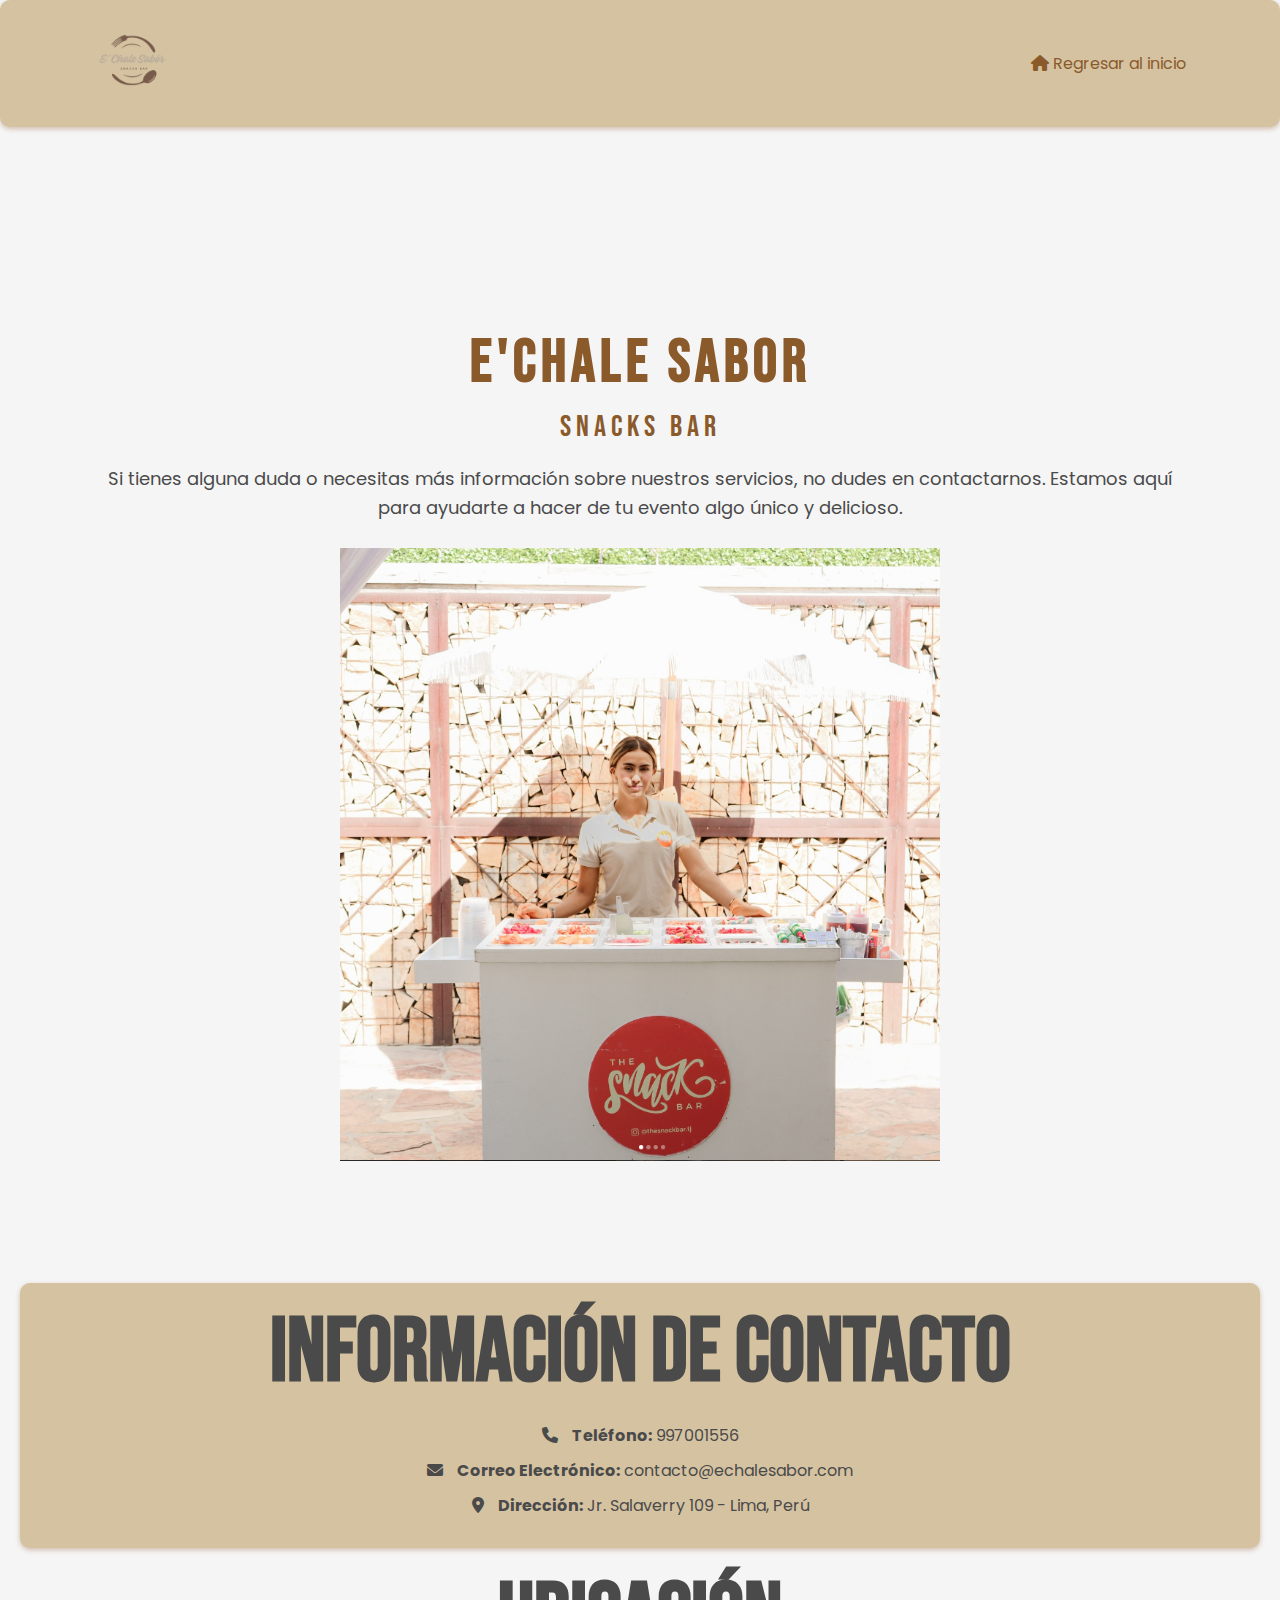
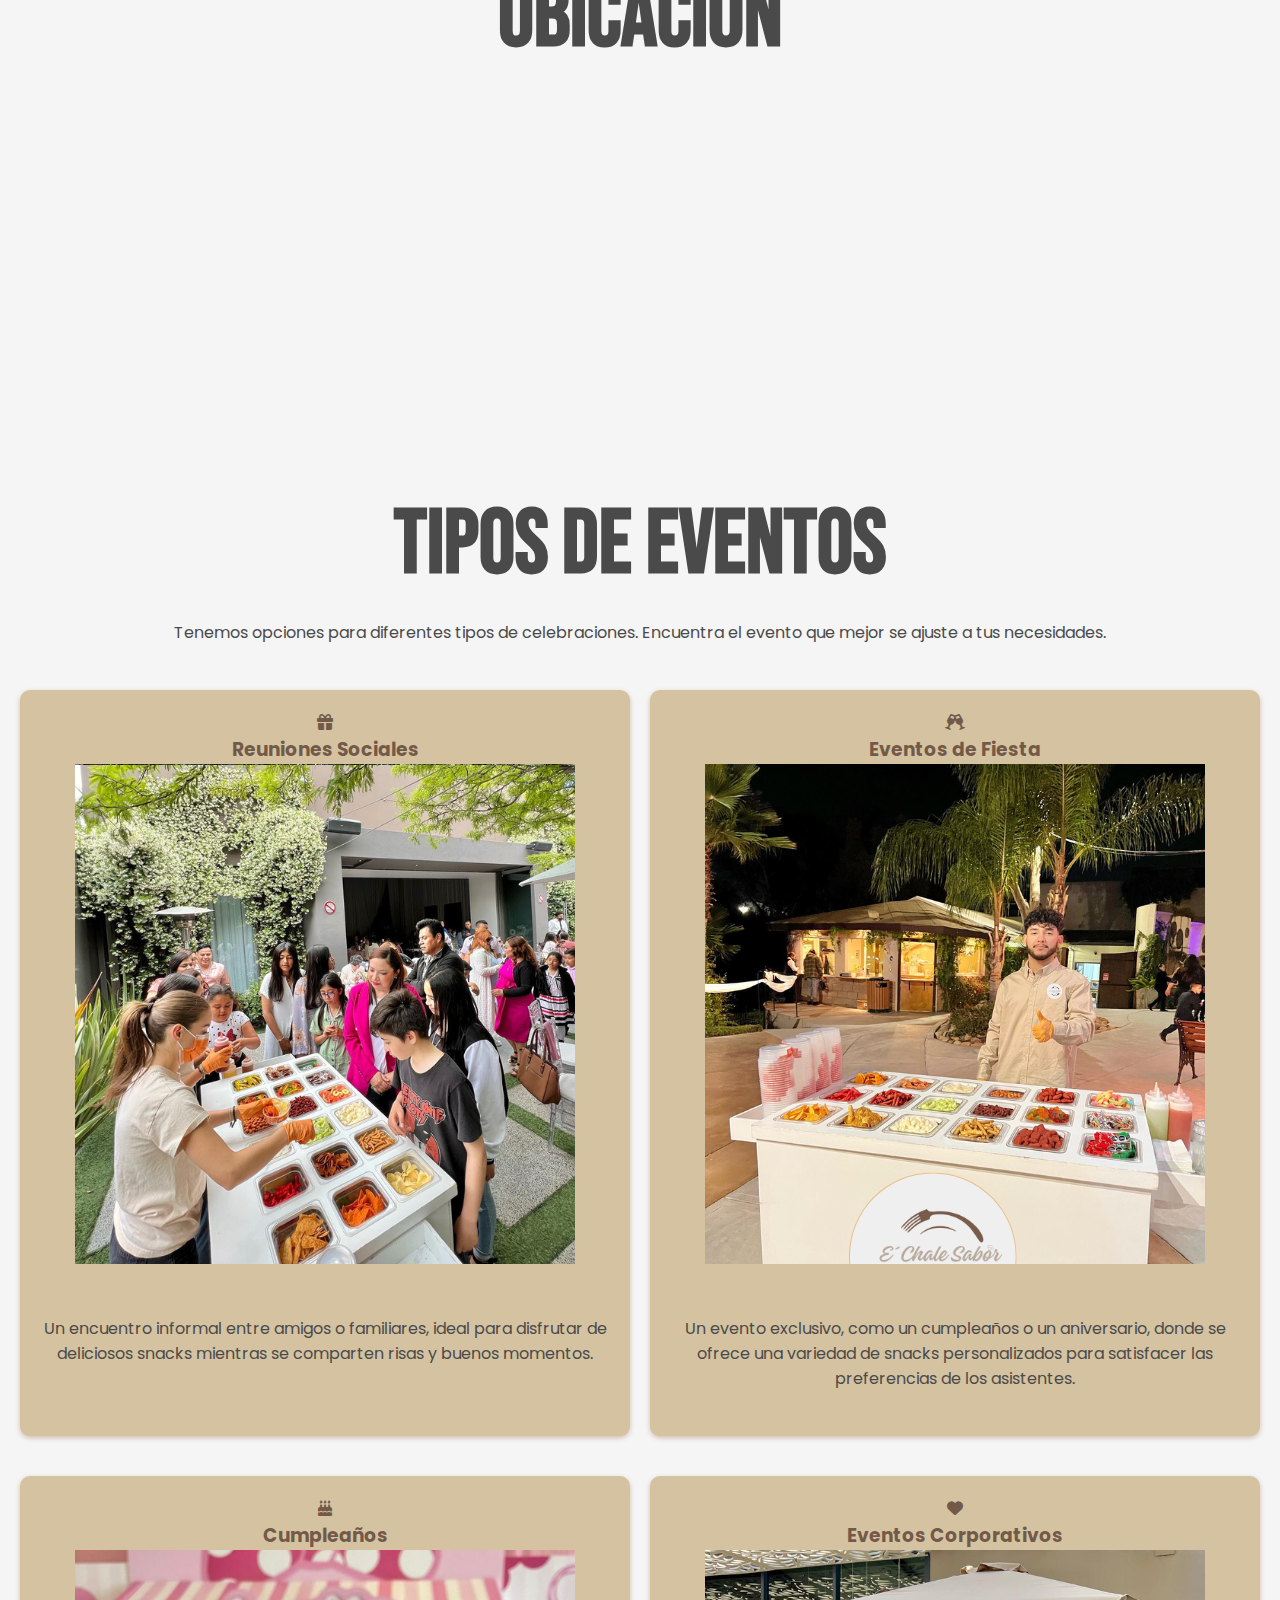
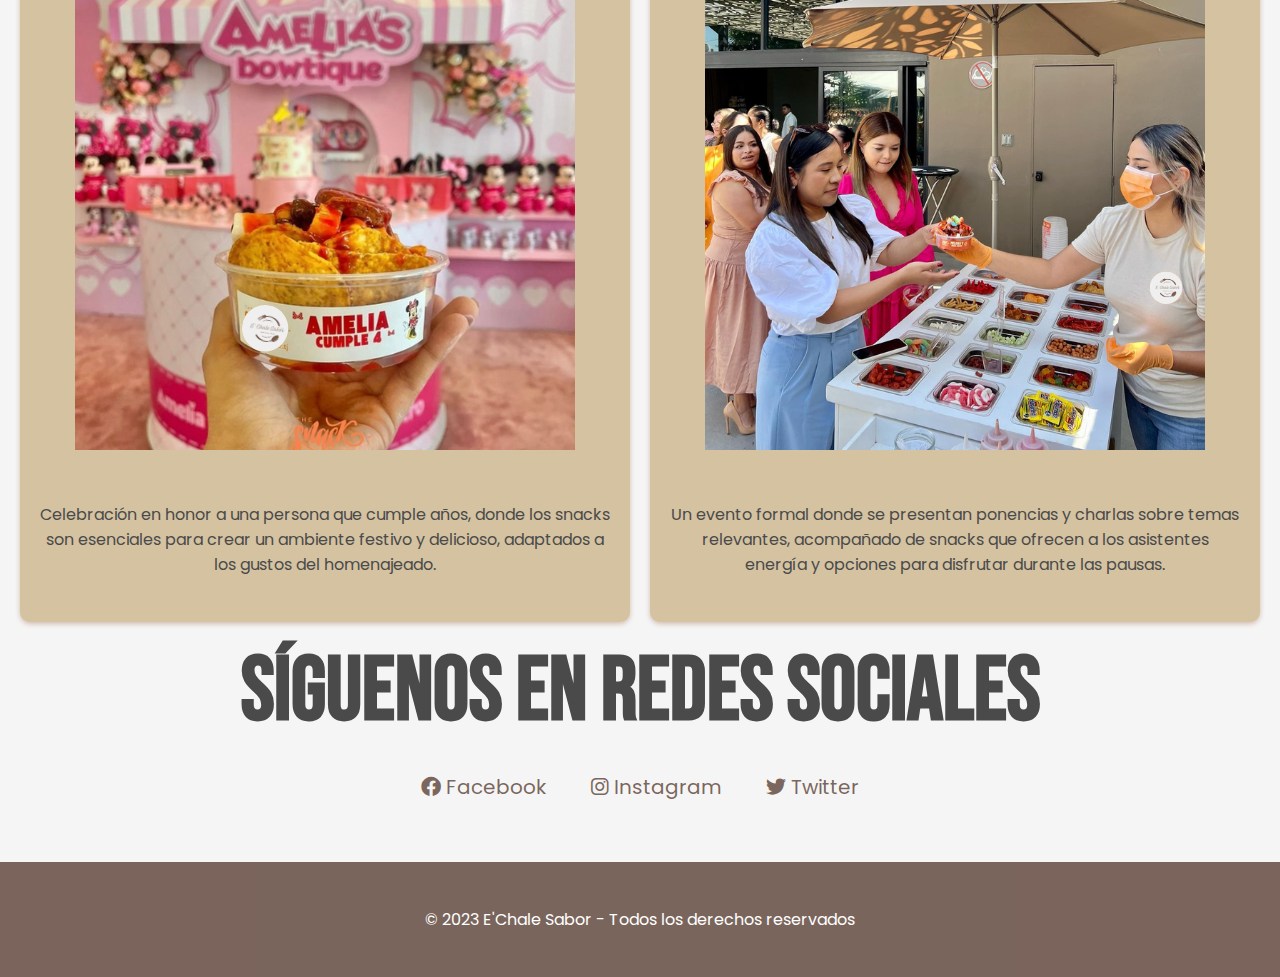
==== commit 22819a74: "Add files via upload" ====
--- a/contacto.html
+++ b/contacto.html
@@ -11,18 +11,14 @@
 </head>
 <body>
 
-<header class="header">
-    <div class="menu container">
-        <a href="index.html" class="logo" aria-label="Ir a la página de inicio">
-            <img src="img/logo.png" alt="Logo de E'Chale Sabor" style="height: 50px;"> 
+<header>
+    <div class="header-container">
+        <a href="/" class="logo">
+            <img src="img/LOGO_ECHALE_SABOR.png" alt="Logo E'Chale Sabor">
         </a>
-        <input type="checkbox" id="menu" aria-hidden="true">
-        <label for="menu" aria-label="Abrir menú">
-            <img src="img/rounded_13741165.png" class="menu-icono" alt="Ícono del menú">
-        </label>
-        <nav class="navbar" aria-label="Navegación principal">
+        <nav class="navigation">
             <ul>
-                <li><a href="index.html" aria-label="Ir a la página de inicio"><i class="fas fa-home"></i> Inicio</a></li>
+                <li><a href="index.html"><i class="fas fa-home"></i> Regresar al inicio</a></li>
             </ul>
         </nav>
     </div>
@@ -34,11 +30,10 @@
             <h1>E'Chale Sabor</h1>
             <span>Snacks Bar</span>
             <p>
-                Bienvenido a E'Chale Sabor: tu aliado perfecto para cualquier evento. 
-                Ofrecemos una deliciosa variedad de snacks que harán de tu celebración una experiencia inolvidable. 
-                Desde pequeños encuentros hasta grandes fiestas. ¡Déjanos ser parte de tu celebración y sorprende a tus invitados!
+                Si tienes alguna duda o necesitas más información sobre nuestros servicios, no dudes en contactarnos.
+                Estamos aquí para ayudarte a hacer de tu evento algo único y delicioso.
             </p>
-            <img src="img/LOGO_ECHALE_SABOR.png" alt="Logo de E'Chale Sabor" style="height: 500px;"> 
+            <img src="img/presentacion.png" alt="presentacion"> 
         </div>
     </section>
 
@@ -55,14 +50,14 @@
                 width="600" height="450" style="border:0;" allowfullscreen="" loading="lazy" aria-label="Ubicación de E'Chale Sabor en Google Maps"></iframe>
     </section>
 
-    <section class="personal">
-        <div class="personal-txt">
+    <section class="events">
+        <div class="events-txt">
             <h2>Tipos de Eventos</h2>
             <p>Tenemos opciones para diferentes tipos de celebraciones. Encuentra el evento que mejor se ajuste a tus necesidades.</p>
         </div>
 
-        <div class="personal-group">
-            <div class="personal-1">
+        <div class="events-group">
+            <div class="event">
                 <i class="fas fa-gift"></i>
                 <h3>Reuniones Sociales</h3>
                 <img src="img/evento 4.png" alt="Reunión social con snacks" class="welcome-image">
@@ -71,7 +66,7 @@
                 </p>
             </div>
 
-            <div class="personal-1">
+            <div class="event">
                 <i class="fas fa-glass-cheers"></i>
                 <h3>Eventos de Fiesta</h3>
                 <img src="img/evento 1.png" alt="Fiesta con snacks" class="welcome-image">
@@ -80,8 +75,10 @@
                     de snacks personalizados para satisfacer las preferencias de los asistentes.
                 </p>
             </div>
-
-            <div class="personal-1">
+        </div>
+
+        <div class="events-group">
+            <div class="event">
                 <i class="fas fa-birthday-cake"></i>
                 <h3>Cumpleaños</h3>
                 <img src="img/evento 6.png" alt="Celebración de cumpleaños con snacks" class="welcome-image">
@@ -91,7 +88,7 @@
                 </p>
             </div>
 
-            <div class="personal-1">
+            <div class="event">
                 <i class="fas fa-heart"></i>
                 <h3>Eventos Corporativos</h3>
                 <img src="img/evento 5.png" alt="Evento corporativo con snacks" class="welcome-image">
@@ -116,6 +113,17 @@
 </footer>
 
 <style>
+@import url('https://fonts.googleapis.com/css2?family=Poppins:wght@100;200;300;400;500;600;700;800;900&display=swap');
+@import url('https://fonts.googleapis.com/css2?family=Bebas+Neue&display=swap');
+
+* {
+    margin: 0;
+    padding: 0;
+    box-sizing: border-box;
+    text-decoration: none;
+    list-style: none;
+}
+
 body {
     font-family: 'Poppins', sans-serif;
     background-color: #f5f5f5;
@@ -129,9 +137,70 @@
     background-color: #d4c2a1;
     padding: 10px 5%;
     border-radius: 10px;
-}
-
-.contact-info, .personal {
+    box-shadow: 0 2px 5px #8542164f;
+}
+
+header .header-container {
+    display: flex;
+    justify-content: space-between;
+    align-items: center;
+}
+
+header .logo img {
+    max-height: 100px;
+    width: auto;
+}
+
+.navigation ul {
+    display: flex;
+    gap: 20px;
+}
+
+.navigation ul li a {
+    font-size: 16px;
+    color: #8b5a2b;
+    padding: 10px;
+}
+
+.navigation ul li a:hover {
+    text-decoration: underline;
+}
+
+main {
+    padding: 50px 20px;
+}
+
+.header-content {
+    text-align: center;
+    padding: 50px 20px;
+}
+
+.header-txt h1 {
+    font-size: 60px;
+    letter-spacing: 5px;
+    text-transform: uppercase;
+    font-family: 'Bebas Neue', cursive;
+    color: #8b5a2b;
+    margin-bottom: 10px;
+}
+
+.header-txt span {
+    font-size: 30px;
+}
+
+.header-txt p {
+    font-size: 18px;
+    color: #4a4a4a;
+    margin-top: 20px;
+}
+
+.header-txt img {
+    width: 50%;
+    height: auto;
+    max-width: 100%;
+}
+
+.contact-info, .event {
     margin: 20px 0;
     padding: 20px;
     background-color: #d4c2a1;
@@ -139,127 +208,125 @@
     box-shadow: 0 2px 5px #8542164f;
 }
 
-a {
-    color: #8b5a2b;
-    text-decoration: none;
+.contact-info p {
+    font-size: 16px;
+    margin: 10px 0;
+    word-wrap: break-word;
+}
+
+.contact-info i {
+    margin-right: 10px;
+}
+
+#map iframe {
+    width: 100%;
+    height: 400px;
+    border: 0;
+}
+
+.events-group {
+    display: flex;
+    gap: 20px;
+    flex-wrap: wrap;
+}
+
+.event {
+    flex: 1;
+    margin-bottom: 20px;
+    text-align: center;
+}
+
+.event img {
+    max-width: 100%;
+    height: auto;
+    margin-bottom: 20px;
+}
+
+.social-media a {
     display: inline-block;
-    margin: 5px 0;
-}
-
-a:hover {
-    text-decoration: underline;
-}
-
-.map {
-    margin: 20px 0;
-}
-
-.personal {
-    padding: 50px 5%;
+    margin: 10px 20px;
+    font-size: 20px;
+    color: #53372bc2;
+}
+
+.social-media a:hover {
+    color: #d4c2a1;
+}
+
+footer {
+    background-color: #53372bc2;
+    color: #fff;
+    padding: 20px;
     text-align: center;
 }
 
-.personal-txt {
-    display: flex;
-    flex-direction: column;
-    align-items: center;
-    text-align: center;
-    margin-bottom: 25px;
-}
-
-.personal-group {
-    display: flex;
-    justify-content: space-between;
-    margin-bottom: 35px;
-    flex-wrap: wrap;
-}
-
-.personal-1 {
-    flex: 1 1 200px;
-    margin: 10px;
-    text-align: center;
-}
-
-.personal-1 img {
-    width: 100%;
-    max-width: 250px;
-    border-radius: 15px;
-    margin-bottom: 25px;
-}
-
-.personal-1 h3 {
-    font-size: 22px;
-}
-
-.personal-1 p {
-    padding: 0 20px;
-}
-
-.personal-1 a {
-    color: #c19a6b;
-}
-
 footer, footer * {
-    margin-top: 20px;
-    padding: 10px;
-    background-color: #9c4d1923;
-    color: #ffffff;
-}
-
-.header-content {
-    margin-top: 0;
-    padding-top: 0;
-}
-
-main, .header {
-    margin-top: 0;
-    padding-top: 0;
-}
-
-.header-txt, .header-content {
-    margin-top: 0;
-}
-
-.header {
-    overflow: hidden;
-}
-
-@media (max-width: 1024px) {
-    .personal-group {
-        justify-content: center;
-    }
+    color: #ffffff; 
 }
 
 @media (max-width: 768px) {
-    .personal-group {
+    .header-txt img {
+        width: 100%;
+        height: auto;
+    }
+    
+    .header-txt h1 {
+        font-size: 40px;
+    }
+
+    .header-txt span {
+        font-size: 20px;
+    }
+
+    .events-group {
+        flex-direction: column;
+        gap: 20px;
+    }
+
+    .event {
+        flex: 1 1 100%;
+        margin-bottom: 20px;
+        text-align: center;
+    }
+
+    .event img {
+        width: 100%;
+        max-width: 100%;
+        height: auto;
+        margin-bottom: 20px;
+    }
+
+    main, footer {
+        padding: 20px;
+    }
+
+    .contact-info p {
+        font-size: 14px;
+        text-align: center;
+    }
+
+    #map iframe {
+        width: 100%;
+        height: 200px;
+    }
+
+    .events {
+        padding: 30px 10%;
+    }
+
+    .social-media a {
+        font-size: 16px;
+        margin: 10px 5px;
+    }
+
+    .header-container {
         flex-direction: column;
         align-items: center;
     }
 
-    .personal-1 img {
-        width: 80%;
-    }
-
-    .personal-1 p {
-        padding: 0 20px;
-    }
-
-    footer {
-        text-align: center;
-    }
-
-    .footer-txt {
-        padding: 10px;
-    }
-}
-
-@media (max-width: 480px) {
-    .personal-txt h2 {
-        font-size: 20px;
-    }
-
-    .personal-1 h3 {
-        font-size: 18px;
+    .navigation ul {
+        flex-direction: column;
+        gap: 10px;
     }
 }
 </style>
--- a/style.css
+++ b/style.css
@@ -12,7 +12,7 @@
 body {
     font-family: "Poppins", sans-serif;
     background-color: #f5f5f5; 
-    color: #4a4a4a; 
+    color: #533725; 
 }
 
 .container {
@@ -30,6 +30,7 @@
     text-align: center;
     position: relative;
     animation: fadeIn 1s ease; 
+    padding: 0 20px; 
 }
 
 .header-container {
@@ -113,7 +114,7 @@
 
 .header-txt h1, 
 .header-txt span {
-    font-size: 90px;
+    font-size: 100px;
     letter-spacing: 5px;
     text-transform: uppercase;
     font-family: 'Bebas Neue', cursive;
@@ -196,8 +197,16 @@
 
 .welcome-2 {
     width: 50%;
-    padding: 150px 50px;
+    padding: 150px 50px; 
     background-color: #d4c2a1; 
+}
+
+.welcome-2 {
+    margin: 0;
+    padding: 20px;
+    background-color: #d4c2a1;
+    border-radius: 10px;
+    box-shadow: 0 2px 5px #8542164f;
 }
 
 h2 {
@@ -216,7 +225,7 @@
 }
 
 .services {
-    padding: 100px 0;
+    padding: 100px 0; 
     text-align: center;
 }
 
@@ -232,7 +241,7 @@
 }
 
 .services-txt p {
-    padding: 50px 20px;
+    padding: 50px 20px; 
 }
 
 .service-group {
@@ -343,7 +352,7 @@
 }
 
 .contacto {
-    padding: 100px 0;
+    padding: 100px 0; 
     text-align: center;
 }
 
@@ -385,22 +394,16 @@
     height: 100px; 
 }
 
-.footer-bg {
-    background-color: #c0ac93e3; 
+footer {
     text-align: center;
-    padding: 100px 0;
-}
+    padding: 20px;
+    background-color: #53372bc2;
+    color: #fff;
+}
+
 footer, footer * {
     color: #ffffff; 
 }
-.footer-txt {
-    text-align: center;
-    padding: 10px;
-    background-color: #c19a6b; 
-    color: #ffffff; 
-}
-
-
 
 @keyframes fadeIn {
     from {
@@ -494,12 +497,7 @@
         align-items: flex-start;
     }
 
-    .contacto-container {
-        width: 100%; 
-        max-width: 100%;
-    }
-
-    .footer-txt {
-        padding: 10px;
-    }
-}
+    .contacto {
+        padding: 50px 20px; 
+    }
+}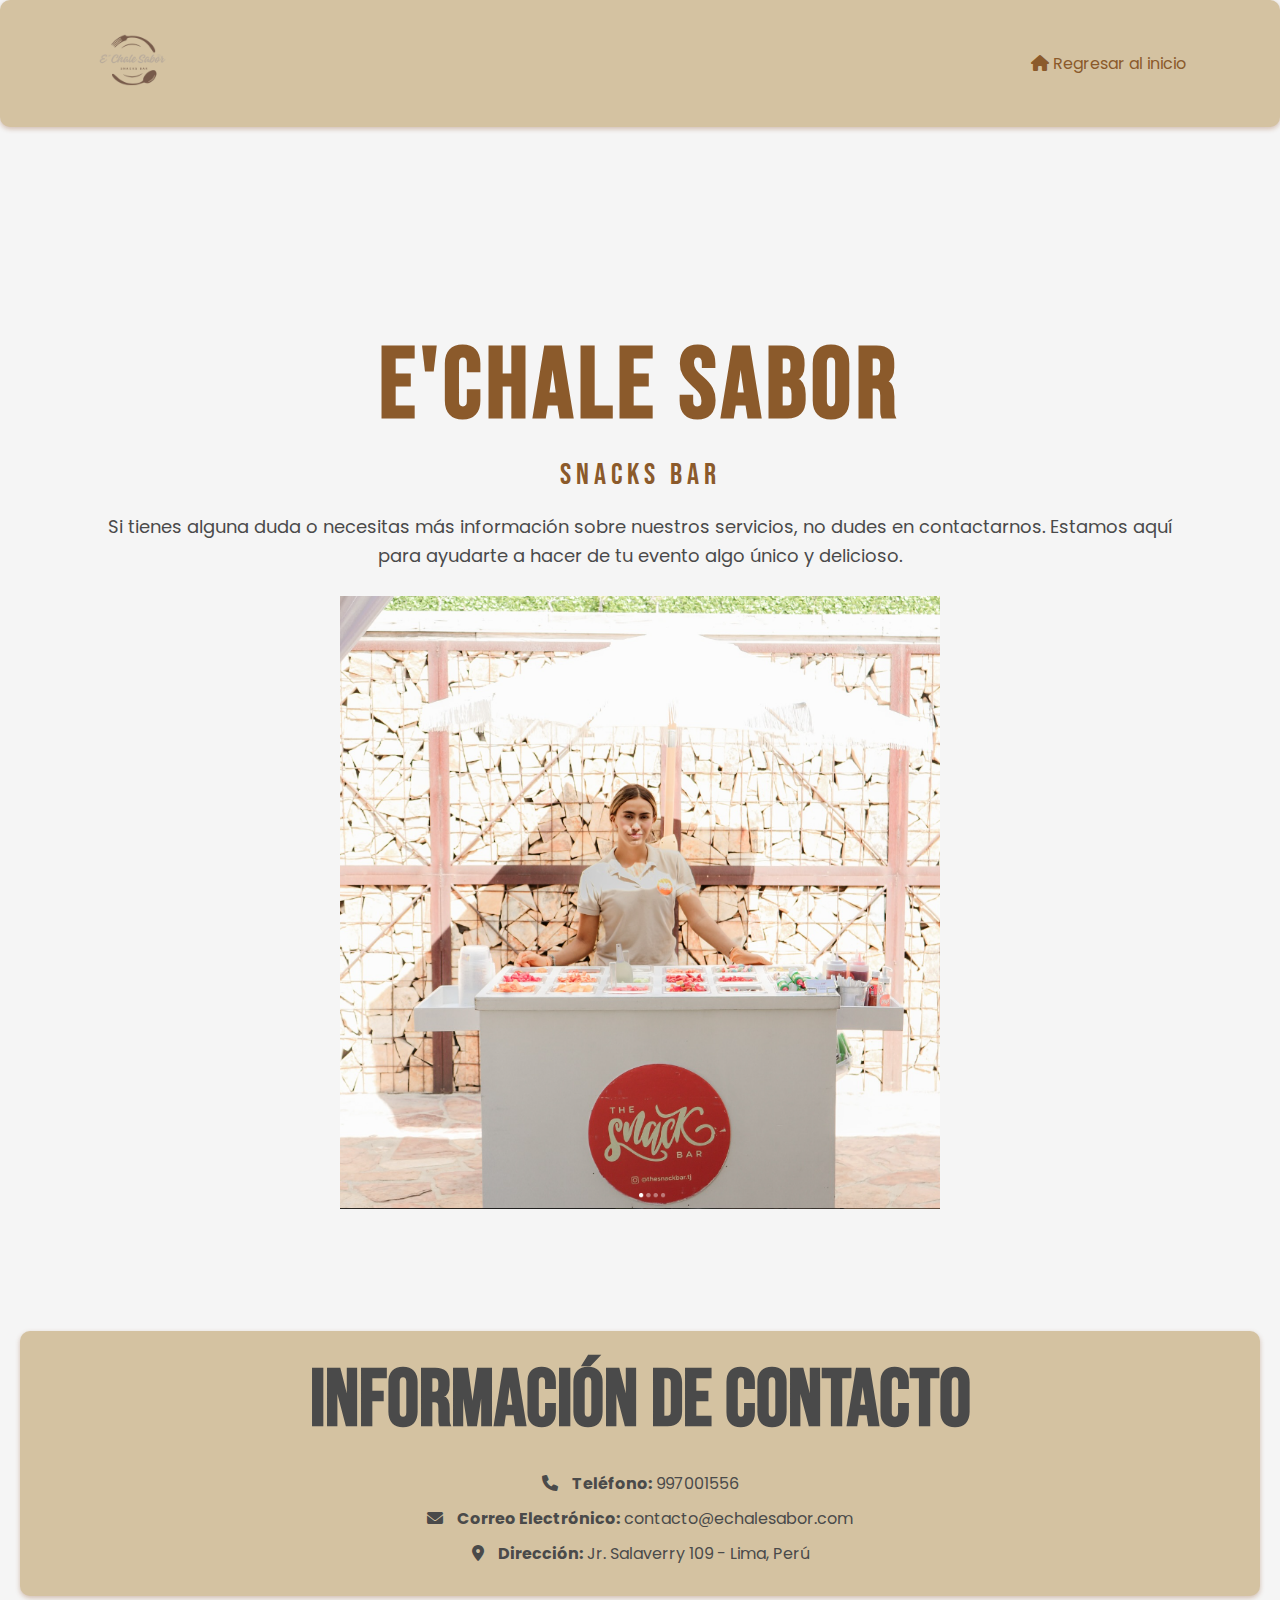
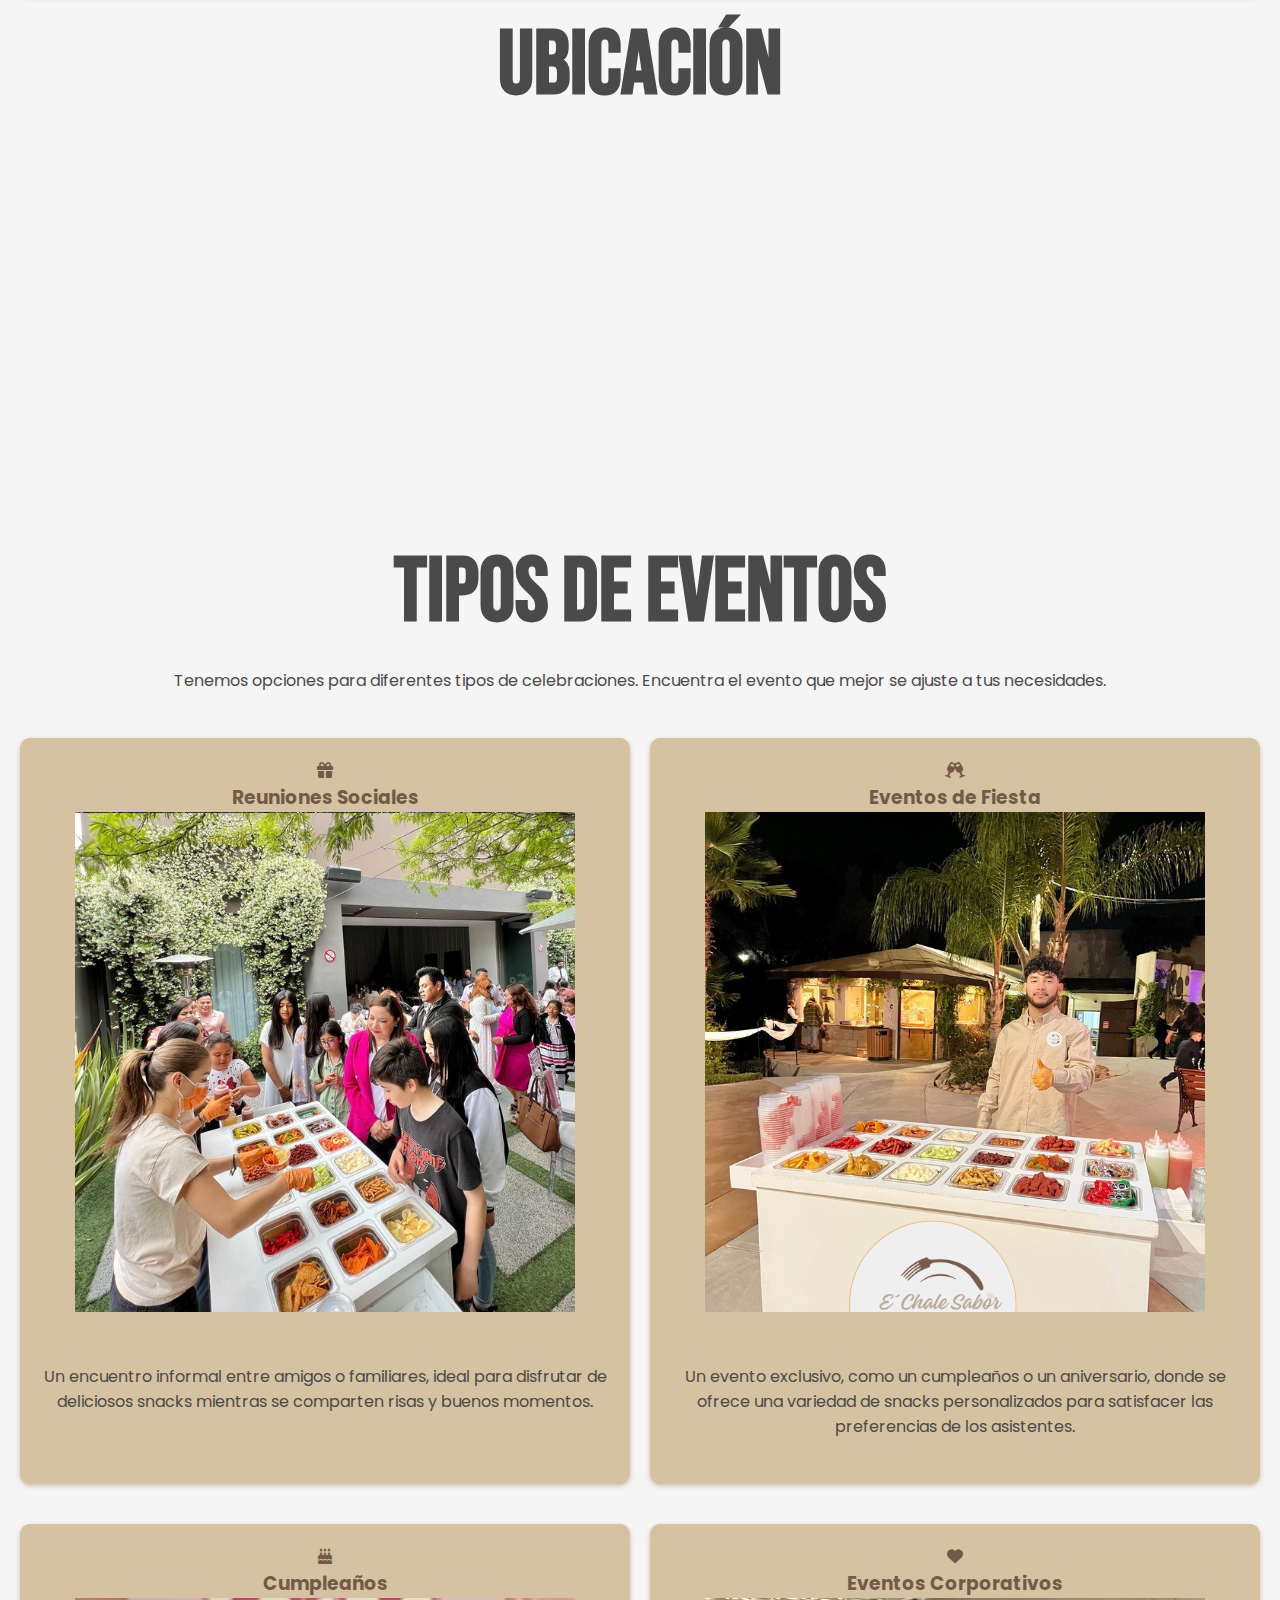
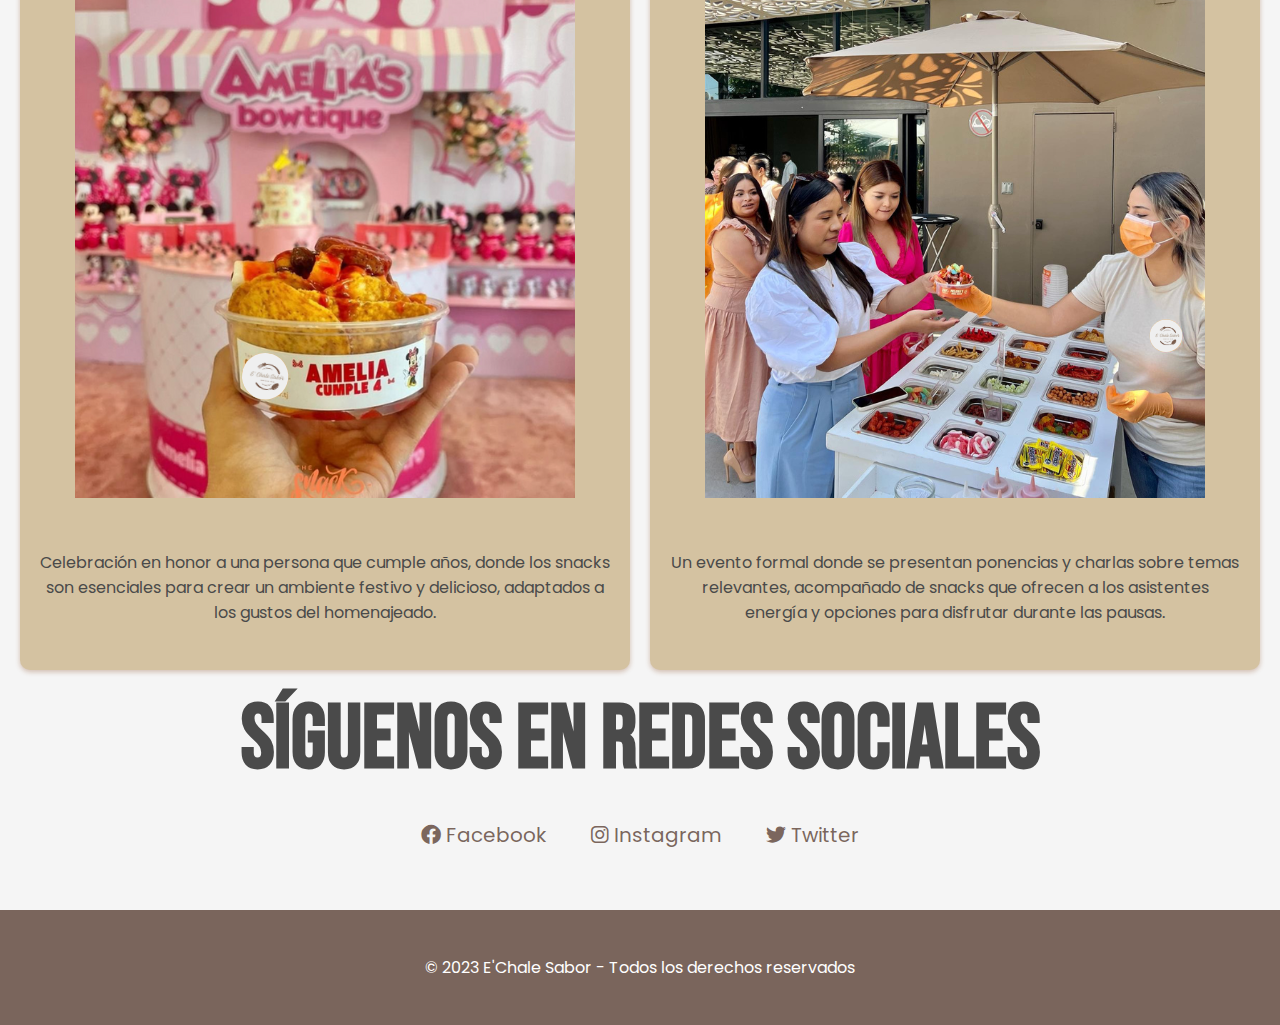
==== commit a1608cc6: "Add files via upload" ====
--- a/contacto.html
+++ b/contacto.html
@@ -176,7 +176,7 @@
 }
 
 .header-txt h1 {
-    font-size: 60px;
+    font-size: 100px;
     letter-spacing: 5px;
     text-transform: uppercase;
     font-family: 'Bebas Neue', cursive;
@@ -208,6 +208,10 @@
     box-shadow: 0 2px 5px #8542164f;
 }
 
+.contact-info h2 {
+    font-size: 80px;
+}
+
 .contact-info p {
     font-size: 16px;
     margin: 10px 0;
@@ -235,6 +239,7 @@
     margin-bottom: 20px;
     text-align: center;
 }
+
 
 .event img {
     max-width: 100%;
